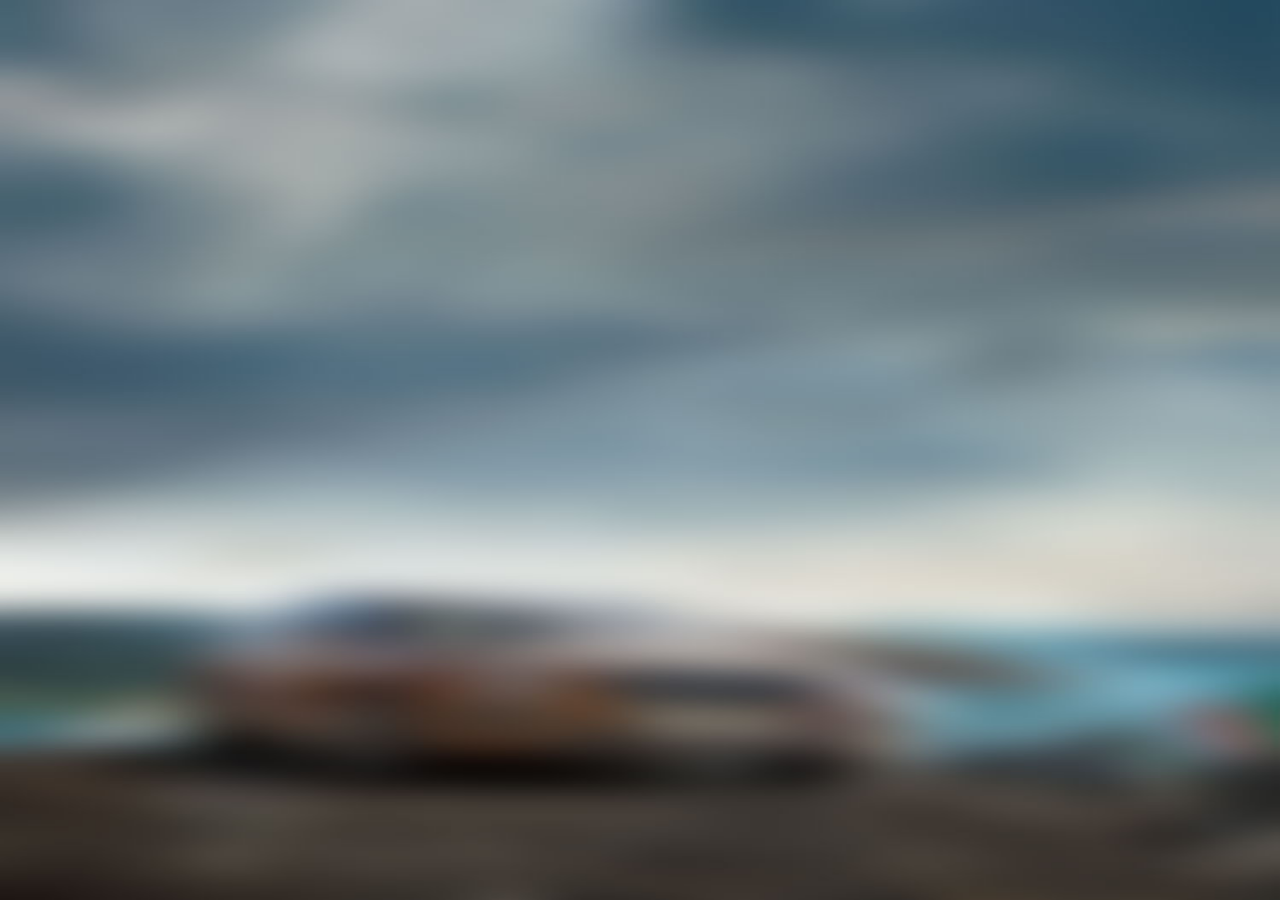
==== index.html @ 47f28d13 "bug fix" ====
<!doctype html>
<html lang="zh-CN">
<head>
    <meta charset="utf-8">
    <meta name="viewport" content="width=device-width, initial-scale=1.0, maximum-scale=1.0, minimum-scale=1.0, user-scalable=no, minimal-ui">
    <meta name="apple-mobile-web-app-capable" content="yes">
    <title>宾临世界</title>

    <meta name="description" content="">
    <meta name="keywords" content=""> 
    <link rel="stylesheet" href="./css/common.css" media="all">

</head>

<body class="load_body">
<!-- <div class="test">00000</div> -->
<div id="page_load" class="page">
	<!-- <div id="load_loading" class="loading show"></div> --><!-- /.loading -->
	<div id="load_scratch" class="scratch show">
		<canvas id="scratcher" class="canvasName"></canvas>
	</div><!-- /.scratch -->

	<div class="main">
		<section id="page_1" class="page1 show swipe page page_1">
			<img class="logo_img" src="./img/logo.png" alt="">
			<h1>宾临世界</h1>
			<h2>宾利添越SUV西藏之旅</h2>
			<img class="lotus_blossom" src="./img/lotus_blossom.png" alt="">
			<p>
				第一次，添越SUV在中国公开试驾<br />
				超豪华SUV的越野本性，盛邀体验<br />
				第一次，登临最接近太阳的城邦<br />
				用5天4晚超五星级的尊崇<br />
				以量身定制的互动项目诠释<br />
				一部“无所不及的宾利”
			</p>
			<a class="booking_link" target="_blank" href="tel:4008906668">预约试驾</a>

			<a class="down_tip">详情</a>
		</section><!-- /#page_1_1.page -->

		<section id="page_2" class="page2 swipe page">
			<a href="tel:4008906668" class="booking_top">立即预约</a>

			<img src="./img/page_2.jpg" alt="" class="page2_banner">
			<img src="./img/lotus_blossom_black.png" alt="" class="lotus_blossom_black">
			<h1>你可能去过西藏<br />但你一定没和添越一起去过西藏</h1>

			<ul>
				<li>地形钮一键切换，从容面对不同险峻地形</li>
				<li>新一代12缸发动机的澎湃动力，驰骋高原</li>
				<li>大容量油箱，探索美、征服险，历更多未历之景</li>
				<li>四座同样奢适，后排两座更高，最宜观景</li>
				<li>超大后备箱空间，容纳长途旅行一切所需</li>
			</ul>
		</section><!-- /#page2.page -->

		<section id="page_3" class="page3 swipe page">
			<div class="grey">
				<img class="guide_top" src="./img/guide_top.png" alt="">
				<img class="guide_right" src="./img/guide_right.png" alt="">
				<img class="guide_bottom" src="./img/guide_bottom.png" alt="">
				<img class="guide_left" src="./img/guide_left.png" alt="">
			</div><!-- /.grey -->

			<a href="tel:4008906668" class="booking_top">立即预约</a>

			<div class="tabs_wrap">
				<div class="tabs display-flexbox">
					<a class="tab_0 flexbox-children current"><span>行程<br />安排</span></a>
					<a class="tab_1 flexbox-children"><span>互动<br />谅解</span></a>
					<a class="tab_2 flexbox-children"><span>行程<br />新知</span></a>
					<a class="tab_3 flexbox-children"><span>视听<br />推荐</span></a>
				</div><!-- /.tabs -->

				<div class="swipe_hor_wrap">
					<div class="tabs_content show swipe_horizontal tabs_content_0 current">
						<img src="./img/tabs_0_map.jpg" alt="">

						<ul class="trip">
							<li>
								<strong>第1天<span>拉萨</span></strong>
								<span class="trip_0_0">抵达</span>
								<span class="trip_0_1"></span>
								<span class="trip_0_2">入住瑞吉酒店</span>
							</li>
							<li>
								<strong>第2天<span>吞巴</span></strong>
								<span class="trip_1_0">赏藏戏</span>
								<span class="trip_1_1">藏文字</span>
								<span class="trip_1_2">制作藏香</span>
								<span class="trip_1_3">大昭寺</span>
							</li>
							<li>
								<strong>第3天<span>羊卓雍错</span></strong>
								<span class="trip_2_0">羊湖午餐</span>
								<span class="trip_2_1">绘制唐卡</span>
								<span class="trip_2_2">百亿像素照片</span>
							</li>
							<li>
								<strong>第4天<span>拉萨</span></strong>
								<span class="trip_3_0">布达拉宫</span>
								<span class="trip_3_1">香格里拉酒店</span>
								<span class="trip_3_2">甘丹寺</span>
								<span class="trip_3_3">越野路段</span>
							</li>
							<li>
								<strong>第5天<span>拉萨</span></strong>
								<span class="trip_4_0">返程</span>
							</li>
						</ul><!-- /.trip -->
					</div><!-- /.tabs_content -->

					<div class="tabs_content swipe_horizontal tabs_content_1">
						<div class="tabs_content_core">
							<img src="./img/tab_1_0.jpg" alt="">
							<div class="info_item info_item_1_0">
								<h1>用黄金、珍珠、珊瑚、琉璃、青金石<br />绘制属于你的唐卡</h1>
								<p>唐卡的创作过程非常讲究。传统绘之前要向活佛问仆，沐浴净身，焚香祷告，一边诵经，一边备料，然后定位、起稿、着色、勾线、描金、开光加持，您不仅可以品鉴观赏它的创作过程，亦能亲手绘制自己的唐卡。</p>
							</div><!-- /.info_item -->

							<img src="./img/tab_1_1.jpg" alt="">
							<div class="info_item info_item_1_1">
								<h1>带走亲手制作的西藏味道</h1>
								<p>在藏区，不管是寺庙，还是普通人家，都会散发着一种神奇的味道，它夹杂着草原的草香和酥油香，混杂在空气中。如何带走西藏味道，不妨动手亲自制作秘宝古香。</p>
							</div><!-- /.info_item -->

							<img src="./img/tab_1_2.jpg" alt="">
							<div class="info_item info_item_1_2">
								<img src="./img/tab_1_2_cloud.png" alt="" class="cloud">
								<h1>学用藏文字写扎西德勒</h1>
								<p>作为海拔最高的文字，又有人称藏文是“写在世界屋脊上的文字”。<br />此行你不仅可以拜访藏文字创始人故居，还能学写藏<br />文名字、藏文祝福。</p>
							</div><!-- /.info_item -->

							<img src="./img/tab_1_3.jpg" alt="">
							<div class="info_item info_item_1_3">
								<img src="./img/tab_1_3_cloud.png" alt="" class="cloud">
								<h1>羊湖百亿像素大片拍摄</h1>
								<p><strong>“天上的繁星，人间的羊湖”。</strong><br /><br />不可能错过的羊湖之美，<br />用百亿像素的大片定格留念。</p>
							</div><!-- /.info_item -->
						</div><!-- /.tabs_content_core -->
					</div><!-- /.tabs_content_1 -->

					<div class="tabs_content swipe_horizontal tabs_content_2">
						<div class="tabs_content_core">
							<h1 class="top_h1">带你去<br />你不知道的西藏</h1>

							<img src="./img/tab_2_0.jpg" alt="">
							<div class="info_item info_item_2_0">
								<img src="./img/tab_2_0_cloud.png" alt="" class="cloud">
								<h1>“50元人民币背后的美景”<span>布达拉宫</span></h1>
								<p>布达拉宫始建于公元7世纪，<br />据说是藏王松赞干布为远嫁西藏的唐朝文成公主而建。</p>
							</div><!-- /.info_item -->

							<img src="./img/tab_2_1.jpg" alt="">
							<div class="info_item info_item_2_1">
								<img src="./img/tab_2_1_cloud.png" alt="" class="cloud">
								<h1>没去过大昭寺，<br />就等于没去过拉萨。<span>大昭寺</span></h1>
								<p>民间亦有“先有大昭寺，后有拉萨城”的说法，<br />距今已有一千多年的历史，那些从四面八方而来，<br />一路磕长头的朝拜者，最后的目的地就是大昭寺。</p>
							</div><!-- /.info_item -->

							<img src="./img/tab_2_2.jpg" alt="">
							<div class="info_item info_item_2_2">
								<img src="./img/tab_2_2_cloud.png" alt="" class="cloud">
								<h1>你见，或不见我，<br />我就在那里，不悲不喜。<span>玛吉阿米</span></h1>
								<p>仓央嘉措（西藏六世达赖活佛，西藏最浪漫的诗人）据说他和玛吉阿米在这里一见钟情。</p>
							</div><!-- /.info_item -->

							<img src="./img/tab_2_3.jpg" alt="">
							<div class="info_item info_item_2_3">
								<h1>戴着面具、没有舞台，<br />被誉为藏文化的活化石。<span>藏戏</span></h1>
								<p>作为第一批国家非物质文化遗产，<br />藏戏演出的盛会，是每年藏历六七月的雪顿节。</p>
							</div><!-- /.info_item -->

							<img src="./img/tab_2_4.jpg" alt="">
							<div class="info_item info_item_2_4">
								<img src="./img/tab_2_4_cloud.png" alt="" class="cloud">
								<img src="./img/tab_2_4_cloud_1.png" alt="" class="cloud">
								<h1>风景美如画，<br />画皮2曾在这里取景。<span>洋湖</span></h1>
								<p>与纳木错、玛旁雍错并称西藏三大圣湖，<br />途经海拔5190米的那根拉山口，<br /><strong>是此行的最高海拔。</strong></p>
							</div><!-- /.info_item -->
						</div><!-- /.tabs_content_core -->
					</div><!-- /.tabs_content_2 -->

					<div class="tabs_content swipe_horizontal tabs_content_3">
						<div class="tabs_content_core">
							<img src="./img/tab_3_0.jpg" alt="">
							<div class="info_item info_item_3_0">
								<h1>第三极<br /><span>纪录片  导演/曾海若</span></h1>
								<p>感受藏族情怀，倾听历史之歌。<br />首部全面反映青藏高原人与自然和谐相处的纪录片。</p>
							</div><!-- /.info_item -->

							<img src="./img/tab_3_1.jpg" alt="">
							<div class="info_item info_item_3_1">
								<h1>可可西里<br /><span>电影  导演/陆川</span></h1>
								<p>在可可西里你留下的每个脚印，<br />都有可能是人类留下的第一个脚印。</p>
							</div><!-- /.info_item -->

							<img src="./img/tab_3_2.jpg" alt="">
							<div class="info_item info_item_3_2">
								<h1>尘埃落定<br /><span>小说  作者/阿来</span></h1>
								<p>从康巴土司家族的兴衰，<br />感受沉寂几千年的土地上文明的更替。</p>
							</div><!-- /.info_item -->

							<img src="./img/tab_3_3.jpg" alt="">
							<div class="info_item info_item_3_3">
								<h1>藏地密码<br /><span>长篇小说  作者/何马</span></h1>
								<p>“在我眼里，《藏地密码》是一部奇书，<br />一部以探险的视角追寻西藏千年隐秘历史的长篇著作。”<br />西藏自治区旅游局局长巴珠</p>
							</div><!-- /.info_item -->

							<img src="./img/tab_3_4.jpg" alt="">
							<div class="info_item info_item_3_4">
								<h1>TIBET<br /><span>专辑  歌手/Waterbone</span></h1>
								<p>想象把高原、雪山、净土化成音符。</p>
							</div><!-- /.info_item -->
						</div><!-- /.tabs_content_core -->
					</div><!-- /.tabs_content_3 -->
				</div><!-- /.swipe_hor -->
			</div><!-- /.tabs_wrap -->
		</section><!-- /#page3.page -->

		<section id="page_4" class="page4 swipe page">
			<a href="tel:4008906668" class="booking_top">立即预约</a>

			<h1 class="top_title">入藏前准备</h1>

			<div class="grey_wrap">
				<h2 class="green_h2"><span>高反注意事项</span></h2>
				<ul class="ready_ul display-flexbox">
					<li class="ready_li_0 flexbox-children">对自已的<strong>身体有一个大概的检查</strong>，保持良好的心态</li>
					<li class="ready_li_1 flexbox-children">入高原前一周开始<strong>服用红景天</strong>胶囊以缓解高原反应</li>
					<li class="ready_li_2 flexbox-children">若有长期运动习惯，建议在进入高原两周前<strong>暂停剧烈的身体锻炼</strong>。</li>
					<li class="ready_li_3 flexbox-children">需要<strong>感冒、头痛、晕车药品</strong>等，可以嘱托我们为您提前准备好。</li>
				</ul><!-- /.ready_ul -->

				<h2 class="green_h2"><span>不建议来到高原活动</span></h2>
				<h3 class="subtitle">具有长期慢性疾病的人群</h3>
				<ul class="not_suitable display-flexbox">
					<li class="not_suitable_0 flexbox-children">心脑血<br />管疾病</li>
					<li class="not_suitable_1 flexbox-children">呼吸道<br />疾病</li>
					<li class="not_suitable_2 flexbox-children">心脏病</li>
					<li class="not_suitable_3 flexbox-children">高血压</li>
				</ul><!-- /.not_suitable -->
			</div><!-- /.grey_wrap -->

			<h2 class="green_h2"><span>穿衣攻略</span></h2>
			<ul class="ready_ul ready_ul_bottom display-flexbox">
				<li class="ready_li_0 flexbox-children"><strong>洋葱式穿着</strong>冲锋衣<br />抓绒衣</li>
				<li class="ready_li_1 flexbox-children"><strong>防晒</strong>墨镜 遮阳伞<br />帽子 防晒霜</li>
				<li class="ready_li_2 flexbox-children"><strong>鞋子</strong>行程无长途跋<br />涉，舒适即可</li>
			</ul><!-- /.ready_ul -->

			<a class="down_tip down_tip_black">详情</a>
		</section><!-- /#page4.page -->

		<section id="page_5" class="page5 swipe page">
			<div class="grey">
				<img class="grey_arrow" src="./img/grey_arrow.png" alt="">
				<span>点击右上角<br />选择“发送给朋友”<br />与好友同行</span>
			</div><!-- /.grey -->

			<div class="page5_top">
				<img class="page5_logo" src="./img/logo_with_line.png" alt="">
				<h1 class="page_5_h1">世界最圣秘的净土<br />正在等待它最尊贵的客人</h1>
				<img class="lotus_blossom_black" src="./img/lotus_blossom_black.png" alt="">
			</div><!-- /.page5_top -->

			<div class="also_can">
				<h3 class="also_h3">您还可以</h3>

				<a target="_blank" href="tel:4008906668"><span>致电行程客服</span></a><br />
				<a target="_blank" href="#">与好友同行</a><br />
				<a target="_blank" href="#">了解活动详情</a><br />
				<a target="_blank" href="#">了解添越</a>
			</div><!-- ./also_can -->
		</section><!-- /#page5.page -->
	</div><!-- /.main -->
</div><!-- /#page_load.page -->


<script type="application/javascript" src="./js/zepto.js"></script>
<script type="application/javascript" src="./js/swipe.js"></script>
<script type="application/javascript" src="./js/fastclick.js"></script>
<script type="application/javascript" src="./js/scratcher.js"></script>
<script type="application/javascript" src="./js/main.js"></script>

</body>
</html>
---- css/common.css ----
html,body, div, span, form,iframe,
h1, h2, h3, h4, h5, p, em, img, ol, ul, li {
    margin: 0;
    padding: 0;
    border: 0;
    font: inherit;
    vertical-align: baseline;
    -webkit-tap-highlight-color: rgba(0,0,0,0);
}
html{font-size: 62.5%;}
body {
  font-family: Helvetica, 'STXihei', 'STHeiti Light', 'Microsoft yahei', sans-serif;
  line-height: 1;
  background-color: #fff;
  /*overflow: hidden;*/
}


input {
  margin: 0;
  padding: 0;
  /*-webkit-appearance: none;*/
  border-style: none;
}

input {
  outline-style: none;
}

input[type="text"] {
  -moz-box-sizing: border-box;
  -webkit-box-sizing: border-box;
  box-sizing: border-box;
}
ol,
ul,
li {
  list-style: none;
}

table {
  border-collapse: collapse;
  border-spacing: 0;
}

input::-webkit-input-placeholder {
color: #D6D0CA !important; 
}
input:-moz-placeholder {
color: #D6D0CA !important; 
}
input::-moz-placeholder {
color: #D6D0CA !important; 
}
input:-ms-input-placeholder {
color: #D6D0CA !important; 
}
textarea::-webkit-input-placeholder {
color: #000 !important; 
}
textarea:-moz-placeholder {
color: #000 !important; 
}
textarea::-moz-placeholder {
color: #000 !important; 
}
textarea:-ms-input-placeholder {
color: #000 !important; 
}
/*
a:link,
a:visited {
  text-decoration: none;
  color: #555555;
}*/
a {
  display: block;
  text-decoration: none;
}
.clear {
  clear: both;
}
.clearfix:after {
  content: "\0020";
  height: 0;
  display: block;
  clear: both;
  visibility: hidden;
}
.clearfix {
  *zoom: 1;
}

.floatl {
  float: left;
}

.floatr {
  float: right;
}

.shadow {
  -webkit-box-shadow: 1px 0px 3px #d9dbdd;
     -moz-box-shadow: 0px 1px 3px #d9dbdd;
          box-shadow: 0px 1px 3px #d9dbdd;
}

.hidden {
  display: none;
}

.show {
  display: block;
}
.display-flexbox {
    display: -webkit-box;
    display: -webkit-flex;
    display: flex;  
}
.flexbox-children {
    -webkit-box-flex: 1;
    -webkit-flex: 1;
    flex: 1;
}

.scratcher_wrap{
  width: 100%;
  height: 100%;
}

html,body{height: 100%;}
.page{position: relative;display: none;width: 100%;height: 100%;}
.page.show{display: block;}

#page_load{height: 100%;display: block;z-index: 2;}
#page_load > *{display: none;}
#page_load > *.show{display: block;}
.loading{height: 100%;background: #cccccc url(../img/loading.gif) no-repeat center center;}
.scratch{height: 100%;}
/*#page_4_1{display: block;}*/
.need_load{
  position: absolute;
  left: -99999px;
}

.scratcher{
  position: absolute;
  top:0;
  left: 0;
  z-index: 1000;
}
.core .favor_btn{
  position: absolute;
  top: 70px;
  right: 0;
  padding: 2px 8px 2px 36px;
  font-size: 1.4rem;
  line-height: 1.4rem;
  height: 33px;
  color: #fff;
  background:#231f20 url(../img/faw_youhui.png) no-repeat 0 0;
  background-size: 25px 37px;
}

/**
 * Swiper 3.2.0
 * Most modern mobile touch slider and framework with hardware accelerated transitions
 * 
 * http://www.idangero.us/swiper/
 * 
 * Copyright 2015, Vladimir Kharlampidi
 * The iDangero.us
 * http://www.idangero.us/
 * 
 * Licensed under MIT
 * 
 * Released on: November 7, 2015
 */
.swiper-container {
  margin: 0 auto;
  position: relative;
  overflow: hidden;
  /* Fix of Webkit flickering */
  z-index: 1;
}
.swiper-container-no-flexbox .swiper-slide {
  float: left;
}
.swiper-container-vertical > .swiper-wrapper {
  -webkit-box-orient: vertical;
  -moz-box-orient: vertical;
  -ms-flex-direction: column;
  -webkit-flex-direction: column;
  flex-direction: column;
}
.swiper-wrapper {
  position: relative;
  width: 100%;
  height: 100%;
  z-index: 1;
  display: -webkit-box;
  display: -moz-box;
  display: -ms-flexbox;
  display: -webkit-flex;
  display: flex;
  -webkit-transition-property: -webkit-transform;
  -moz-transition-property: -moz-transform;
  -o-transition-property: -o-transform;
  -ms-transition-property: -ms-transform;
  transition-property: transform;
  -webkit-box-sizing: content-box;
  -moz-box-sizing: content-box;
  box-sizing: content-box;
}
.swiper-container-android .swiper-slide,
.swiper-wrapper {
  -webkit-transform: translate3d(0px, 0, 0);
  -moz-transform: translate3d(0px, 0, 0);
  -o-transform: translate(0px, 0px);
  -ms-transform: translate3d(0px, 0, 0);
  transform: translate3d(0px, 0, 0);
}
.swiper-container-multirow > .swiper-wrapper {
  -webkit-box-lines: multiple;
  -moz-box-lines: multiple;
  -ms-flex-wrap: wrap;
  -webkit-flex-wrap: wrap;
  flex-wrap: wrap;
}
.swiper-container-free-mode > .swiper-wrapper {
  -webkit-transition-timing-function: ease-out;
  -moz-transition-timing-function: ease-out;
  -ms-transition-timing-function: ease-out;
  -o-transition-timing-function: ease-out;
  transition-timing-function: ease-out;
  margin: 0 auto;
}
.swiper-slide {
  -webkit-flex-shrink: 0;
  -ms-flex: 0 0 auto;
  flex-shrink: 0;
  width: 100%;
  height: 100%;
  position: relative;
}
/* a11y */
.swiper-container .swiper-notification {
  position: absolute;
  left: 0;
  top: 0;
  pointer-events: none;
  opacity: 0;
  z-index: -1000;
}
/* IE10 Windows Phone 8 Fixes */
.swiper-wp8-horizontal {
  -ms-touch-action: pan-y;
  touch-action: pan-y;
}
.swiper-wp8-vertical {
  -ms-touch-action: pan-x;
  touch-action: pan-x;
}

/* Pagination Styles */
.swiper-pagination {
  position: absolute;
  text-align: center;
  -webkit-transition: 300ms;
  -moz-transition: 300ms;
  -o-transition: 300ms;
  transition: 300ms;
  -webkit-transform: translate3d(0, 0, 0);
  -ms-transform: translate3d(0, 0, 0);
  -o-transform: translate3d(0, 0, 0);
  transform: translate3d(0, 0, 0);
  z-index: 10;
}
.swiper-pagination.swiper-pagination-hidden {
  opacity: 0;
}
.swiper-pagination-bullet {
  width: 8px;
  height: 8px;
  display: inline-block;
  border-radius: 100%;
  background: #000;
  opacity: 0.2;
}
button.swiper-pagination-bullet {
  border: none;
  margin: 0;
  padding: 0;
  box-shadow: none;
  -moz-appearance: none;
  -ms-appearance: none;
  -webkit-appearance: none;
  appearance: none;
}
.swiper-pagination-clickable .swiper-pagination-bullet {
  cursor: pointer;
}
.swiper-pagination-white .swiper-pagination-bullet {
  background: #fff;
}
.swiper-pagination-bullet-active {
  opacity: 1;
  background: #007aff;
}
.swiper-pagination-white .swiper-pagination-bullet-active {
  background: #fff;
}
.swiper-pagination-black .swiper-pagination-bullet-active {
  background: #000;
}
.swiper-container-vertical > .swiper-pagination {
  right: 10px;
  top: 50%;
  -webkit-transform: translate3d(0px, -50%, 0);
  -moz-transform: translate3d(0px, -50%, 0);
  -o-transform: translate(0px, -50%);
  -ms-transform: translate3d(0px, -50%, 0);
  transform: translate3d(0px, -50%, 0);
}
.swiper-container-vertical > .swiper-pagination .swiper-pagination-bullet {
  margin: 5px 0;
  display: block;
}
.swiper-container-horizontal > .swiper-pagination {
  bottom: 10px;
  left: 0;
  width: 100%;
}
.swiper-container-horizontal > .swiper-pagination .swiper-pagination-bullet {
  margin: 0 5px;
}
/* 3D Container */
.swiper-container-3d {
  -webkit-perspective: 1200px;
  -moz-perspective: 1200px;
  -o-perspective: 1200px;
  perspective: 1200px;
}
.swiper-container-3d .swiper-wrapper,
.swiper-container-3d .swiper-slide,
.swiper-container-3d .swiper-slide-shadow-left,
.swiper-container-3d .swiper-slide-shadow-right,
.swiper-container-3d .swiper-slide-shadow-top,
.swiper-container-3d .swiper-slide-shadow-bottom,
.swiper-container-3d .swiper-cube-shadow {
  -webkit-transform-style: preserve-3d;
  -moz-transform-style: preserve-3d;
  -ms-transform-style: preserve-3d;
  transform-style: preserve-3d;
}
.swiper-container-3d .swiper-slide-shadow-left,
.swiper-container-3d .swiper-slide-shadow-right,
.swiper-container-3d .swiper-slide-shadow-top,
.swiper-container-3d .swiper-slide-shadow-bottom {
  position: absolute;
  left: 0;
  top: 0;
  width: 100%;
  height: 100%;
  pointer-events: none;
  z-index: 10;
}
.swiper-container-3d .swiper-slide-shadow-left {
  background-image: -webkit-gradient(linear, left top, right top, from(rgba(0, 0, 0, 0.5)), to(rgba(0, 0, 0, 0)));
  /* Safari 4+, Chrome */
  background-image: -webkit-linear-gradient(right, rgba(0, 0, 0, 0.5), rgba(0, 0, 0, 0));
  /* Chrome 10+, Safari 5.1+, iOS 5+ */
  background-image: -moz-linear-gradient(right, rgba(0, 0, 0, 0.5), rgba(0, 0, 0, 0));
  /* Firefox 3.6-15 */
  background-image: -o-linear-gradient(right, rgba(0, 0, 0, 0.5), rgba(0, 0, 0, 0));
  /* Opera 11.10-12.00 */
  background-image: linear-gradient(to left, rgba(0, 0, 0, 0.5), rgba(0, 0, 0, 0));
  /* Firefox 16+, IE10, Opera 12.50+ */
}
.swiper-container-3d .swiper-slide-shadow-right {
  background-image: -webkit-gradient(linear, right top, left top, from(rgba(0, 0, 0, 0.5)), to(rgba(0, 0, 0, 0)));
  /* Safari 4+, Chrome */
  background-image: -webkit-linear-gradient(left, rgba(0, 0, 0, 0.5), rgba(0, 0, 0, 0));
  /* Chrome 10+, Safari 5.1+, iOS 5+ */
  background-image: -moz-linear-gradient(left, rgba(0, 0, 0, 0.5), rgba(0, 0, 0, 0));
  /* Firefox 3.6-15 */
  background-image: -o-linear-gradient(left, rgba(0, 0, 0, 0.5), rgba(0, 0, 0, 0));
  /* Opera 11.10-12.00 */
  background-image: linear-gradient(to right, rgba(0, 0, 0, 0.5), rgba(0, 0, 0, 0));
  /* Firefox 16+, IE10, Opera 12.50+ */
}
.swiper-container-3d .swiper-slide-shadow-top {
  background-image: -webkit-gradient(linear, left top, left bottom, from(rgba(0, 0, 0, 0.5)), to(rgba(0, 0, 0, 0)));
  /* Safari 4+, Chrome */
  background-image: -webkit-linear-gradient(bottom, rgba(0, 0, 0, 0.5), rgba(0, 0, 0, 0));
  /* Chrome 10+, Safari 5.1+, iOS 5+ */
  background-image: -moz-linear-gradient(bottom, rgba(0, 0, 0, 0.5), rgba(0, 0, 0, 0));
  /* Firefox 3.6-15 */
  background-image: -o-linear-gradient(bottom, rgba(0, 0, 0, 0.5), rgba(0, 0, 0, 0));
  /* Opera 11.10-12.00 */
  background-image: linear-gradient(to top, rgba(0, 0, 0, 0.5), rgba(0, 0, 0, 0));
  /* Firefox 16+, IE10, Opera 12.50+ */
}
.swiper-container-3d .swiper-slide-shadow-bottom {
  background-image: -webkit-gradient(linear, left bottom, left top, from(rgba(0, 0, 0, 0.5)), to(rgba(0, 0, 0, 0)));
  /* Safari 4+, Chrome */
  background-image: -webkit-linear-gradient(top, rgba(0, 0, 0, 0.5), rgba(0, 0, 0, 0));
  /* Chrome 10+, Safari 5.1+, iOS 5+ */
  background-image: -moz-linear-gradient(top, rgba(0, 0, 0, 0.5), rgba(0, 0, 0, 0));
  /* Firefox 3.6-15 */
  background-image: -o-linear-gradient(top, rgba(0, 0, 0, 0.5), rgba(0, 0, 0, 0));
  /* Opera 11.10-12.00 */
  background-image: linear-gradient(to bottom, rgba(0, 0, 0, 0.5), rgba(0, 0, 0, 0));
  /* Firefox 16+, IE10, Opera 12.50+ */
}
/* Coverflow */
.swiper-container-coverflow .swiper-wrapper {
  /* Windows 8 IE 10 fix */
  -ms-perspective: 1200px;
}
/* Fade */
.swiper-container-fade.swiper-container-free-mode .swiper-slide {
  -webkit-transition-timing-function: ease-out;
  -moz-transition-timing-function: ease-out;
  -ms-transition-timing-function: ease-out;
  -o-transition-timing-function: ease-out;
  transition-timing-function: ease-out;
}
.swiper-container-fade .swiper-slide {
  pointer-events: none;
}
.swiper-container-fade .swiper-slide .swiper-slide {
  pointer-events: none;
}
.swiper-container-fade .swiper-slide-active,
.swiper-container-fade .swiper-slide-active .swiper-slide-active {
  pointer-events: auto;
}
/* Cube */
.swiper-container-cube {
  overflow: visible;
}
.swiper-container-cube .swiper-slide {
  pointer-events: none;
  visibility: hidden;
  -webkit-transform-origin: 0 0;
  -moz-transform-origin: 0 0;
  -ms-transform-origin: 0 0;
  transform-origin: 0 0;
  -webkit-backface-visibility: hidden;
  -moz-backface-visibility: hidden;
  -ms-backface-visibility: hidden;
  backface-visibility: hidden;
  width: 100%;
  height: 100%;
  z-index: 1;
}
.swiper-container-cube.swiper-container-rtl .swiper-slide {
  -webkit-transform-origin: 100% 0;
  -moz-transform-origin: 100% 0;
  -ms-transform-origin: 100% 0;
  transform-origin: 100% 0;
}
.swiper-container-cube .swiper-slide-active,
.swiper-container-cube .swiper-slide-next,
.swiper-container-cube .swiper-slide-prev,
.swiper-container-cube .swiper-slide-next + .swiper-slide {
  pointer-events: auto;
  visibility: visible;
}
.swiper-container-cube .swiper-slide-shadow-top,
.swiper-container-cube .swiper-slide-shadow-bottom,
.swiper-container-cube .swiper-slide-shadow-left,
.swiper-container-cube .swiper-slide-shadow-right {
  z-index: 0;
  -webkit-backface-visibility: hidden;
  -moz-backface-visibility: hidden;
  -ms-backface-visibility: hidden;
  backface-visibility: hidden;
}
.swiper-container-cube .swiper-cube-shadow {
  position: absolute;
  left: 0;
  bottom: 0px;
  width: 100%;
  height: 100%;
  background: #000;
  opacity: 0.6;
  -webkit-filter: blur(50px);
  filter: blur(50px);
  z-index: 0;
}
/* Scrollbar */
.swiper-scrollbar {
  border-radius: 10px;
  position: relative;
  -ms-touch-action: none;
  background: rgba(0, 0, 0, 0.1);
}
.swiper-container-horizontal > .swiper-scrollbar {
  position: absolute;
  left: 1%;
  bottom: 3px;
  z-index: 50;
  height: 5px;
  width: 98%;
}
.swiper-container-vertical > .swiper-scrollbar {
  position: absolute;
  right: 3px;
  top: 1%;
  z-index: 50;
  width: 5px;
  height: 98%;
}
.swiper-scrollbar-drag {
  height: 100%;
  width: 100%;
  position: relative;
  background: rgba(0, 0, 0, 0.5);
  border-radius: 10px;
  left: 0;
  top: 0;
}
.swiper-scrollbar-cursor-drag {
  cursor: move;
}
/* Preloader */
.swiper-lazy-preloader {
  width: 42px;
  height: 42px;
  position: absolute;
  left: 50%;
  top: 50%;
  margin-left: -21px;
  margin-top: -21px;
  z-index: 10;
  -webkit-transform-origin: 50%;
  -moz-transform-origin: 50%;
  transform-origin: 50%;
  -webkit-animation: swiper-preloader-spin 1s steps(12, end) infinite;
  -moz-animation: swiper-preloader-spin 1s steps(12, end) infinite;
  animation: swiper-preloader-spin 1s steps(12, end) infinite;
}
.swiper-lazy-preloader:after {
  display: block;
  content: "";
  width: 100%;
  height: 100%;
  background-image: url("data:image/svg+xml;charset=utf-8,%3Csvg%20viewBox%3D'0%200%20120%20120'%20xmlns%3D'http%3A%2F%2Fwww.w3.org%2F2000%2Fsvg'%20xmlns%3Axlink%3D'http%3A%2F%2Fwww.w3.org%2F1999%2Fxlink'%3E%3Cdefs%3E%3Cline%20id%3D'l'%20x1%3D'60'%20x2%3D'60'%20y1%3D'7'%20y2%3D'27'%20stroke%3D'%236c6c6c'%20stroke-width%3D'11'%20stroke-linecap%3D'round'%2F%3E%3C%2Fdefs%3E%3Cg%3E%3Cuse%20xlink%3Ahref%3D'%23l'%20opacity%3D'.27'%2F%3E%3Cuse%20xlink%3Ahref%3D'%23l'%20opacity%3D'.27'%20transform%3D'rotate(30%2060%2C60)'%2F%3E%3Cuse%20xlink%3Ahref%3D'%23l'%20opacity%3D'.27'%20transform%3D'rotate(60%2060%2C60)'%2F%3E%3Cuse%20xlink%3Ahref%3D'%23l'%20opacity%3D'.27'%20transform%3D'rotate(90%2060%2C60)'%2F%3E%3Cuse%20xlink%3Ahref%3D'%23l'%20opacity%3D'.27'%20transform%3D'rotate(120%2060%2C60)'%2F%3E%3Cuse%20xlink%3Ahref%3D'%23l'%20opacity%3D'.27'%20transform%3D'rotate(150%2060%2C60)'%2F%3E%3Cuse%20xlink%3Ahref%3D'%23l'%20opacity%3D'.37'%20transform%3D'rotate(180%2060%2C60)'%2F%3E%3Cuse%20xlink%3Ahref%3D'%23l'%20opacity%3D'.46'%20transform%3D'rotate(210%2060%2C60)'%2F%3E%3Cuse%20xlink%3Ahref%3D'%23l'%20opacity%3D'.56'%20transform%3D'rotate(240%2060%2C60)'%2F%3E%3Cuse%20xlink%3Ahref%3D'%23l'%20opacity%3D'.66'%20transform%3D'rotate(270%2060%2C60)'%2F%3E%3Cuse%20xlink%3Ahref%3D'%23l'%20opacity%3D'.75'%20transform%3D'rotate(300%2060%2C60)'%2F%3E%3Cuse%20xlink%3Ahref%3D'%23l'%20opacity%3D'.85'%20transform%3D'rotate(330%2060%2C60)'%2F%3E%3C%2Fg%3E%3C%2Fsvg%3E");
  background-position: 50%;
  -webkit-background-size: 100%;
  background-size: 100%;
  background-repeat: no-repeat;
}
.swiper-lazy-preloader-white:after {
  background-image: url("data:image/svg+xml;charset=utf-8,%3Csvg%20viewBox%3D'0%200%20120%20120'%20xmlns%3D'http%3A%2F%2Fwww.w3.org%2F2000%2Fsvg'%20xmlns%3Axlink%3D'http%3A%2F%2Fwww.w3.org%2F1999%2Fxlink'%3E%3Cdefs%3E%3Cline%20id%3D'l'%20x1%3D'60'%20x2%3D'60'%20y1%3D'7'%20y2%3D'27'%20stroke%3D'%23fff'%20stroke-width%3D'11'%20stroke-linecap%3D'round'%2F%3E%3C%2Fdefs%3E%3Cg%3E%3Cuse%20xlink%3Ahref%3D'%23l'%20opacity%3D'.27'%2F%3E%3Cuse%20xlink%3Ahref%3D'%23l'%20opacity%3D'.27'%20transform%3D'rotate(30%2060%2C60)'%2F%3E%3Cuse%20xlink%3Ahref%3D'%23l'%20opacity%3D'.27'%20transform%3D'rotate(60%2060%2C60)'%2F%3E%3Cuse%20xlink%3Ahref%3D'%23l'%20opacity%3D'.27'%20transform%3D'rotate(90%2060%2C60)'%2F%3E%3Cuse%20xlink%3Ahref%3D'%23l'%20opacity%3D'.27'%20transform%3D'rotate(120%2060%2C60)'%2F%3E%3Cuse%20xlink%3Ahref%3D'%23l'%20opacity%3D'.27'%20transform%3D'rotate(150%2060%2C60)'%2F%3E%3Cuse%20xlink%3Ahref%3D'%23l'%20opacity%3D'.37'%20transform%3D'rotate(180%2060%2C60)'%2F%3E%3Cuse%20xlink%3Ahref%3D'%23l'%20opacity%3D'.46'%20transform%3D'rotate(210%2060%2C60)'%2F%3E%3Cuse%20xlink%3Ahref%3D'%23l'%20opacity%3D'.56'%20transform%3D'rotate(240%2060%2C60)'%2F%3E%3Cuse%20xlink%3Ahref%3D'%23l'%20opacity%3D'.66'%20transform%3D'rotate(270%2060%2C60)'%2F%3E%3Cuse%20xlink%3Ahref%3D'%23l'%20opacity%3D'.75'%20transform%3D'rotate(300%2060%2C60)'%2F%3E%3Cuse%20xlink%3Ahref%3D'%23l'%20opacity%3D'.85'%20transform%3D'rotate(330%2060%2C60)'%2F%3E%3C%2Fg%3E%3C%2Fsvg%3E");
}
@-webkit-keyframes swiper-preloader-spin {
  100% {
    -webkit-transform: rotate(360deg);
  }
}
@keyframes swiper-preloader-spin {
  100% {
    transform: rotate(360deg);
  }
}
@-webkit-keyframes audio_anim {
    0% {
        -webkit-transform: translate(0, 0);
        opacity: 0
    }
    30% {
        -webkit-transform: translate(-20px, -20px);
        opacity: 1
    }
    100% {
        -webkit-transform: translate(-30px, -30px);
        opacity: 0
    }
}

.load_scratch{
  overflow: hidden;
}

.main{
  width: 100%;
  height: 100%;
  position: absolute;
  top: 0;
  display: none;
}

.page1{
  background: url(../img/page_1.jpg) no-repeat center 0;
  background-size: cover;}

.page_1{
  color: #fff;
  font-size: 1.0rem;
  text-align: center;}
  .page_1 img.logo_img{
    width: 52px;
    margin: 15px 0;}
  .page_1 h1{
    font-size: 3.0rem}
  .page_1 h2{
    font-size: 1.6rem;
    margin-top: 5px;}
  .page_1 img.lotus_blossom{
    width: 22px;
    margin: 10px auto;}
  .page_1 p{
    line-height: 18px;}
  .page_1 a.booking_link{
    height: 26px;
    line-height: 26px;
    font-size: 1.0rem;
    color: #12612f;
    border-radius: 30px;
    padding: 0 20px;
    margin: 20px auto 0;
    display: inline-block;
    border: 1px solid #00561f;}
  .down_tip{
    width: 35px;
    height: 15px;
    color: #fff;
    font-size: 1.0rem;
    text-align: center;  
    position: absolute;
    bottom: 0;
    left: 50%;
    z-index: 100;
    opacity: 0;
    padding: 0 0 11px;
    margin: 0 0 15px -17px;
    background: url(../img/swipe_arrow.png) no-repeat center bottom;
    background-size: 35px 11px;
    -webkit-animation: ToptoA 1.6s ease-out infinite;
    -moz-animation: ToptoA 1.6s ease-out infinite;
    -o-animation: ToptoA 1.6s ease-out infinite;}
@-webkit-keyframes ToptoA {
    0% {
        -webkit-transform: translate(0, -20px);
        opacity: 0
    }
    20% {
        -webkit-transform: translate(0, -10px);
        opacity: 1
    }
    100% {
        -webkit-transform: translate(0, 0);
        opacity: 0
    }
}

@-moz-keyframes ToptoA {
    0% {
        -moz-transform: translate(0, -20px);
        opacity: 0
    }
    20% {
        -moz-transform: translate(0, -10px);
        opacity: 1
    }
    100% {
        -moz-transform: translate(0, 0);
        opacity: 0
    }
}

@-o-keyframes ToptoA {
    0% {
        -o-transform: translate(0, -20px);
        opacity: 0
    }
    20% {
        -o-transform: translate(0, -10px);
        opacity: 1
    }
    100% {
        -o-transform: translate(0, 0);
        opacity: 0
    }
}

.page2{
  background: #f3f3f3;
  text-align: center;}
  .booking_top{
    width: 48px;
    height: 14px;
    color: #fff;
    font-size: 1.0rem;
    text-align: center;
    padding: 39px 0 0 0;
    box-shadow: -2px 2px 3px #858585;
    position: absolute;
    top: 0;
    right: 0;
    z-index: 3;
    margin: 26px 0 0;
    background: #67bb51 url(../img/phone.png) no-repeat center 7px;
    background-size: 26px 25px;}
  .page2_banner{
    width: 100%;}
  .lotus_blossom_black{
    width: 32px;
    margin: 10px 0 15px;}
  .page2 h1{
    line-height: 22px;
    font-size: 1.8rem;
    color: #535353;
    font-weight: normal;
    padding: 0 0 23px;
    background: url(../img/page_2_line.png) no-repeat center bottom;
    background-size: 257px 13px;}
  .page2 ul{
    width: 265px;
    margin: 3% auto 0;
    text-align: left;}
    .page2 ul li{
      height: 21px;
      font-size: 1.2rem;
      line-height: 21px;
      padding: 0 0 0 10px;
      background: url(../img/dot.png) no-repeat 0 center;
      background-size: 4px 11px;}
  .page3{}
    .grey{
      width: 100%;
      height: 100%;
      line-height: 25px;
      text-align: center;
      color: #fff;
      font-size: 1.4rem;
      top: 0;
      bottom: 0;
      z-index: 999;
      position: absolute;
      background: url(../img/grey.png) repeat 0 0;}
      .grey span{
        display: inline-block;
        padding-top: 100px;}
      .grey img{
        position: absolute;}
        .grey img.guide_top{
          width: 90px;
          height: 119px;
          top: 0;
          left: 50%;
          margin: 30px 0 0 -45px;}
        .grey img.guide_right{
          width: 95px;
          height: 135px;
          top: 50%;
          right: 0;
          margin: -67px 30px 0 0;}
        .grey img.guide_bottom{
          width: 90px;
          height: 119px;
          bottom: 0;
          left: 50%;
          margin: 0 0 30px -45px;}
        .grey img.guide_left{
          width: 95px;
          height: 135px;
          top: 50%;
          left: 0;
          margin: -67px 0 0 30px;}
        .grey img.grey_arrow{
          width: 81px;
          right: 0;
          margin: 30px 15px 0 0;}
.page3{}
  .page3 .booking_top{margin-top: 135px;}
  .tabs_wrapper{
    height: 100%;
    position: relative;}
    .tabs{
      z-index: 3;
      position: relative;
      box-shadow: 0 1px 3px #858585;}
      .tabs a{
        line-height: 14px;
        color: #fff;
        font-size: 1.2rem;
        background: #00321e;
        position: relative;
        text-align: center;}
        .tabs a.current{background: #67bb51;}
        .tabs a::before{
          content: '';
          width: 1px;
          height: 30px;
          background: #fff;
          position: absolute;
          left: 0;
          top: 7px;}
        .tabs a.current::before,
        .tabs a.current + a::before,
        .tabs a:first-child::before{display: none;}
        .tabs a.current::after{
          content: '';
          width: 0;
          height: 0;
          top: 0;
          left: 50%;
          z-index: 3;
          margin: 44px 0 0 -6px;
          position: absolute;
          border-width: 8px;
          border-style: solid;
          border-color: #67bb51 transparent transparent transparent;}
        .tabs a span{
          padding: 8px 0 8px 32px;
          display: inline-block;
          background: url(../img/tab_icons.png) no-repeat 0 center;
          background-size: 305px 24px;}
        .tabs a.tab_1 span{background-position: -93px center;}
        .tabs a.tab_2 span{background-position: -184px center;}
        .tabs a.tab_3 span{background-position: -284px center;}
      .swipe_hor_wrap{
        width: 100%;
        height: calc(100% - 44px);
        position: absolute;}
      .tabs_content{
        width: 100%;
        height: 100%;
        display: none;
        margin: 0 0 0 -99999px;
        position: absolute;}
        .tabs_content.show{display: block;}
        .tabs_content.current{margin-left: 0;}
        .tabs_content_core{
          z-index: 2;
          position: relative;}
        .tabs_content_0{text-align: center;}
        .tabs_content img{max-width: 100%;}
        .trip{
          text-align: left;
          display: inline-block;
          padding-top: 5px;}
          .trip li{
            white-space: nowrap;
            padding: 5px 0;}
            .trip li > strong{
              width: 53px;
              height: 33px;
              color: #fff;
              font-size: 1.6rem;
              padding: 20px 0 0;
              float: left;
              margin: -5px 0 5px 0;
              text-align: center;
              display: inline-block;
              background: url(../img/cal_icon.png) no-repeat center center;
              background-size: 53px 53px;}
              .trip li > strong span{
                display: block;
                font-size: 1.0rem}
            .trip li > span{
              width: 60px;
              height: 12px;
              font-size: 1.2rem;
              padding-top: 37px;
              /*margin: 0 1%;*/
              white-space: nowrap;
              text-align: center;
              display: inline-block;
              background: url(../img/trip_icons.png) no-repeat 13px 0;
              background-size: 232px 295px;}
            .trip li > span.trip_0_1{background-position: -9999px -9999px;}
            .trip li > span.trip_0_2{background-position: -107px 0;}

            .trip li > span.trip_1_0{background-position: 13px -70px;}
            .trip li > span.trip_1_1{background-position: -54px -70px;}
            .trip li > span.trip_1_2{background-position: -116px -70px;}
            .trip li > span.trip_1_3{background-position: -179px -70px;}

            .trip li > span.trip_2_0{background-position: 13px -133px;}
            .trip li > span.trip_2_1{background-position: -54px -133px;}
            .trip li > span.trip_2_2{background-position: -116px -133px;}

            .trip li > span.trip_3_0{background-position: 13px -198px;}
            .trip li > span.trip_3_1{background-position: -54px -198px;}
            .trip li > span.trip_3_2{background-position: -116px -198px;}
            .trip li > span.trip_3_3{background-position: -179px -198px;}
    .tabs_content{background: #fff;}
      .swipe_hor_wrap .tabs_content:first-child{z-index: 2;}
      .info_item{
        color: #636363;
        padding: 30px 25px;
        position: relative;}
        .info_item_1_1{
          background: url(../img/tab_1_1_bg.png) no-repeat 0 bottom;
          background-size: 205px 236px;}
        .info_item_1_2{
          background: url(../img/tab_1_2_bg.png) no-repeat right bottom;
          background-size: 261px 220px;}
        .info_item_1_3{
          background: url(../img/tab_1_3_bg.png) no-repeat 0 bottom;
          background-size: 253px 253px;}
          .info_item img.cloud{position: absolute;}
          .info_item_1_2 img.cloud{
            width: 192px;
            margin: -55px 0 0 -25px;}
          .info_item_1_3 img.cloud{
            width: 141px;
            margin: -55px 0 0 -25px;}
        .info_item h1{
          line-height: 24px;
          font-size: 1.8rem;
          text-align: right;
          font-weight: bold;
          padding: 0 0 15px;
          margin: 0 0 20px;
          background: url(../img/info_item_line.jpg) no-repeat right bottom;
          background-size: 220px 1px;}
        h1.top_h1{
          line-height: 22px;
          font-size: 1.8rem;
          color: #00321e;
          padding: 15px;
          font-weight: bold;}
          .tabs_content_2 .info_item h1{background: none;}
            .tabs_content_2 .info_item h1 span{
              display: block;
              font-weight: normal;
              padding-right: 18px;}
        .info_item_2_0{
          background: url(../img/tab_2_0_bg.png) no-repeat 0 center;
          background-size: 284px 201px;}
        .info_item_2_1{
          background: url(../img/tab_2_1_bg.png) no-repeat 0 center;
          background-size: 274px 267px;}
        .info_item_2_3{
          background: url(../img/tab_2_3_bg.png) no-repeat 0 center;
          background-size: 268px 406px;}
        .info_item_2_4{
          background: url(../img/tab_2_4_bg.png) no-repeat 0 0;
          background-size: 299px 248px;}
          .info_item_2_0 img.cloud{
            width: 107px;
            margin: -50px 0 0 -25px;}
          .info_item_2_1 img.cloud{
            width: 202px;
            top: auto;
            bottom: 0;
            margin: 0 0 -43px -25px;}
          .info_item_2_2 img.cloud{
            width: 84px;
            left: auto;
            right: 0;
            margin: -53px 0 0 0;}
          .info_item_2_4 img.cloud{
            width: 176px;
            left: auto;
            right: 0;
            margin: -83px 0 0 0;}
          .info_item_2_4 img.cloud + img.cloud{
            width: 97px;
            left: 0;
            margin: 20px 0 0 0;}
          .tabs_content_3 .info_item h1{
            font-size: 2.4rem;
            padding: 0;
            margin: 0 0 10px;
            text-align: left;
            background: none;}
            .tabs_content_3 .info_item h1 span{
              color: #fff;
              font-size: 1.2rem;
              padding: 0 10px;
              margin: 10px 0 0;
              display: inline-block;
              font-weight: normal;
              background: #646464;}
        .info_item_3_1{
          background: url(../img/tab_3_1_bg.png) no-repeat right center;
          background-size: 310px 198px;}
        .info_item_3_2{
          background: url(../img/tab_3_2_bg.png) no-repeat right bottom;
          background-size: 182px 106px;}
        .info_item_3_3{
          background: url(../img/tab_3_3_bg_0.jpg) no-repeat right 0, url(../img/tab_3_3_bg_1.jpg) no-repeat right bottom;
          /*background-size: 182px 106px;*/}
        .info_item p{
          line-height: 20px;
          font-size: 1.4rem}
  .page4 .booking_top{margin-top: 40px;}
  .top_title{
    height: 40px;
    line-height: 40px;
    text-align: center;
    background: #fff;
    color: #535353;
    font-size: 1.8rem;
    position: relative;
    z-index: 2;
    box-shadow: 5px 0 10px #cdcdcd;}
    .grey_wrap{background: #f6f6f6;}
      .green_h2{
        padding: 10px 0;
        text-align: center;}
        .green_h2 span{
          line-height: 23px;
          border-radius: 11px;
          text-align: center;
          color: #fff;
          font-size: 1.4rem;
          padding: 0 15px;
          display: inline-block;
          background: #00321e;}
      .ready_ul{
        width: 300px;
        padding: 0 0 10px;
        margin: 0 auto;}
        .ready_ul li{
          font-size: 1.0rem;
          padding: 40px 5px 0;
          border-left: 1px solid #d2d2d2;
          text-align: justify;
          text-align-last: justify;
          background: url(../img/ready_icons_0.png) no-repeat 0 0;
          background-size: 292px 41px;}
          .ready_ul li:first-child{border-left: none;}
          .ready_ul li.ready_li_0{background-position: 22px 0;}
          .ready_ul li.ready_li_1{background-position: -70px 0;}
          .ready_ul li.ready_li_2{background-position: -158px 0;}
          .ready_ul li.ready_li_3{background-position: -238px 0;}
      .subtitle{
        color: #535353;
        font-size: 1.4rem;
        text-align: center;}
      .not_suitable{
        width: 260px;
        font-size: 1.4rem;
        color: #535353;
        padding: 10px 0;
        margin: 0 auto;}
        .not_suitable li{
          padding: 55px 0 0;
          text-align: center;
          background: url(../img/ready_icons_1.png) no-repeat 9px 0;
          background-size: 264px 49px;}
          .not_suitable li.not_suitable_0{background-position: -63px 0;}
          .not_suitable li.not_suitable_1{background-position: -135px 0;}
          .not_suitable li.not_suitable_3{background-position: -209px 0;}
      .ready_ul_bottom li{
        text-align: center;
        text-align-last: center;
        background: url(../img/ready_icons_2.png) no-repeat 0 0;
        background-size: 212px 39px;}
        .ready_ul_bottom li strong{
          font-size: 1.4rem;
          font-weight: bold;
          display: block;
          padding: 0 0 5px;}
        .ready_ul_bottom li.ready_li_0{background-position: 33px 0;}
        .ready_ul_bottom li.ready_li_1{background-position: -54px 0;}
        .ready_ul_bottom li.ready_li_2{background-position: -143px 0;}
    .down_tip_black{background-image: url(../img/swipe_arrow_black.png);}
.page5{text-align: center;}
  .page5_logo{
    width: 314px;
    display: block;
    margin: 20px auto 30px;}
  .page_5_h1{
    line-height: 35px;
    font-size: 2.0rem;
    color: #535353;
    text-align: center;}
  .page5 .lotus_blossom_black{margin: 15px auto 20px;}
  .page5_top{
      overflow: hidden;
      position: relative;
      box-shadow: 0 0px 10px #ccc;}
  .also_can{
    padding-bottom: 20px;
    background: url(../img/also_can_bg.jpg) repeat 0 0;
    background-size: 14px 11px;}
    .also_h3{
      font-size: 1.6rem;
      color: #535353;
      padding: 20px 0 10px;
      font-weight: bold;}
      .also_h3::before{
        content: '';
        width: 100%;
        height: 0;
        display: block;}
    .also_can a{
      width: 160px;
      line-height: 45px;
      border-radius: 23px;
      margin: 7px 0;
      color: #fff;
      font-size: 1.6rem;
      display: inline-block;
      background: #00321e;}
      .also_can a span{
        display: inline-block;
        padding: 0 0 0 26px;
        background: url(../img/phone_ori.png) no-repeat 0 center;
        background-size: 23px 23px;}


/*iPhone 6*/
@media screen and (min-width: 375px) {
  html{font-size: 70%;}
  .page2 h1{line-height: 26px;}
  .page2 ul{width: 295px;}
}
/*iPhone 6 Plus*/
@media screen and (min-width: 414px) {
  html{font-size: 80%;}
  .page2 ul{width: 335px;}
  .trip li > strong{font-size: 1.4rem;}
  .real_ul{width: 360px;}
}
.test{
  position: fixed;
  left: 0;
  top: 0;
  background: red;
  z-index: 999;}
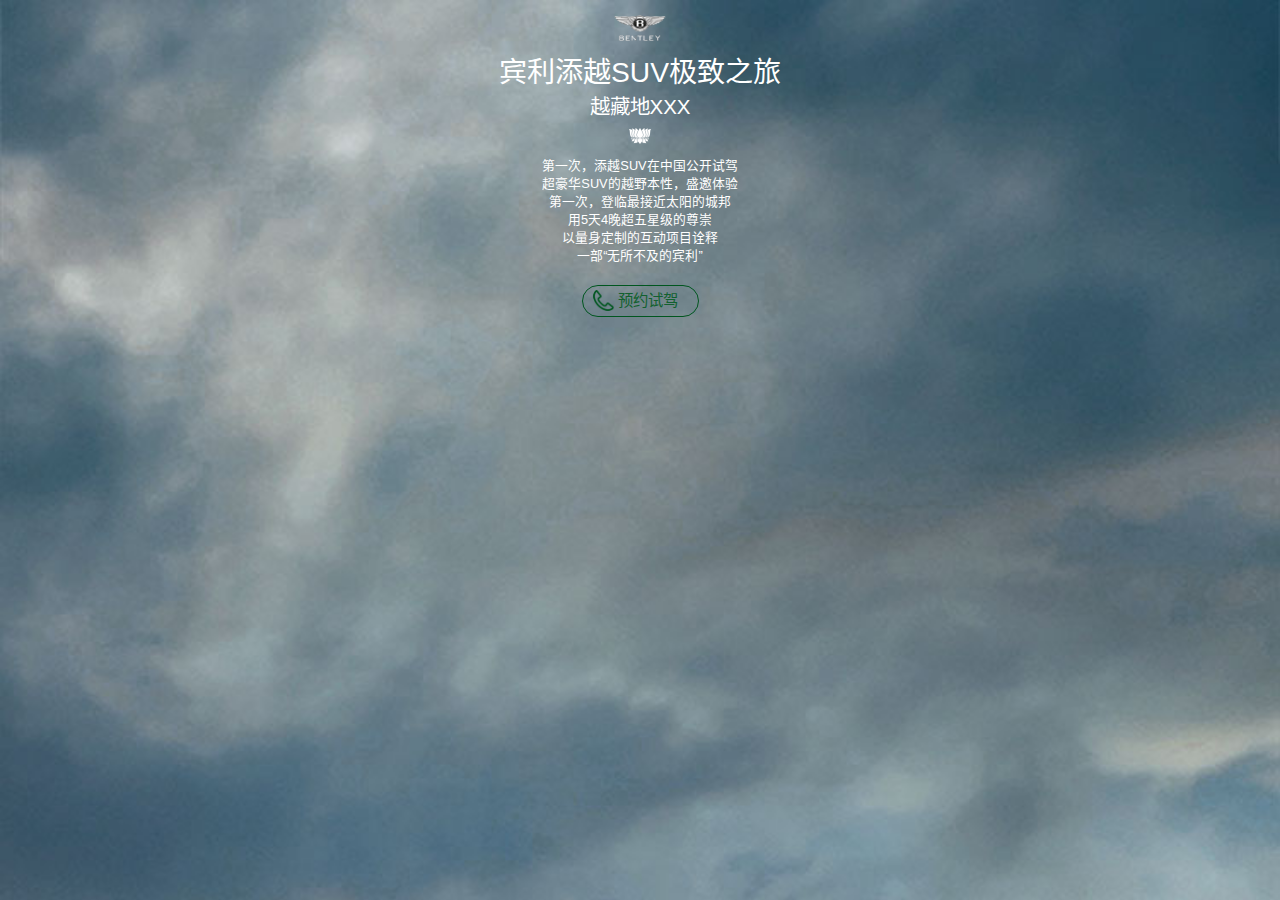
==== commit 31bf81d7: "milestone" ====
--- a/index.html
+++ b/index.html
@@ -16,15 +16,15 @@
 <!-- <div class="test">00000</div> -->
 <div id="page_load" class="page">
 	<!-- <div id="load_loading" class="loading show"></div> --><!-- /.loading -->
-	<div id="load_scratch" class="scratch show">
+	<!-- <div id="load_scratch" class="scratch show">
 		<canvas id="scratcher" class="canvasName"></canvas>
-	</div><!-- /.scratch -->
-
-	<div class="main">
+	</div> --><!-- /.scratch -->
+
+	<div class="main show">
 		<section id="page_1" class="page1 show swipe page page_1">
 			<img class="logo_img" src="./img/logo.png" alt="">
-			<h1>宾临世界</h1>
-			<h2>宾利添越SUV西藏之旅</h2>
+			<h1>宾利添越SUV极致之旅</h1>
+			<h2>越藏地XXX</h2>
 			<img class="lotus_blossom" src="./img/lotus_blossom.png" alt="">
 			<p>
 				第一次，添越SUV在中国公开试驾<br />
@@ -44,19 +44,20 @@
 
 			<img src="./img/page_2.jpg" alt="" class="page2_banner">
 			<img src="./img/lotus_blossom_black.png" alt="" class="lotus_blossom_black">
-			<h1>你可能去过西藏<br />但你一定没和添越一起去过西藏</h1>
+			<h1>你可能去过西藏<br />但你一定没和宾利一起去过西藏</h1>
 
 			<ul>
 				<li>地形钮一键切换，从容面对不同险峻地形</li>
-				<li>新一代12缸发动机的澎湃动力，驰骋高原</li>
-				<li>大容量油箱，探索美、征服险，历更多未历之景</li>
-				<li>四座同样奢适，后排两座更高，最宜观景</li>
+				<li>新一代12缸发动机的澎湃动力，	尽情驰骋高原</li>
+				<li>大容量油箱，探索美征服险，历更多未历之景</li>
+				<li>前后座同样奢适，后排采用较高座椅设计，可尽揽沿途美景；</li>
 				<li>超大后备箱空间，容纳长途旅行一切所需</li>
 			</ul>
+			<a class="down_tip down_tip_black"></a>
 		</section><!-- /#page2.page -->
 
 		<section id="page_3" class="page3 swipe page">
-			<div class="grey">
+			<div id="page3_grey" class="grey">
 				<img class="guide_top" src="./img/guide_top.png" alt="">
 				<img class="guide_right" src="./img/guide_right.png" alt="">
 				<img class="guide_bottom" src="./img/guide_bottom.png" alt="">
@@ -67,10 +68,10 @@
 
 			<div class="tabs_wrap">
 				<div class="tabs display-flexbox">
-					<a class="tab_0 flexbox-children current"><span>行程<br />安排</span></a>
-					<a class="tab_1 flexbox-children"><span>互动<br />谅解</span></a>
-					<a class="tab_2 flexbox-children"><span>行程<br />新知</span></a>
-					<a class="tab_3 flexbox-children"><span>视听<br />推荐</span></a>
+					<a class="tab_0 flexbox-children current" href="javascript:swipeHor.go2pageHor(0)"><span>行程<br />安排</span></a>
+					<a class="tab_1 flexbox-children" href="javascript:swipeHor.go2pageHor(1)"><span>互动<br />亮点</span></a>
+					<a class="tab_2 flexbox-children" href="javascript:swipeHor.go2pageHor(2)"><span>行程<br />新知</span></a>
+					<a class="tab_3 flexbox-children" href="javascript:swipeHor.go2pageHor(3)"><span>视听<br />推荐</span></a>
 				</div><!-- /.tabs -->
 
 				<div class="swipe_hor_wrap">
@@ -82,7 +83,7 @@
 								<strong>第1天<span>拉萨</span></strong>
 								<span class="trip_0_0">抵达</span>
 								<span class="trip_0_1"></span>
-								<span class="trip_0_2">入住瑞吉酒店</span>
+								<span class="trip_0_2 long_text">入住瑞吉酒店</span>
 							</li>
 							<li>
 								<strong>第2天<span>吞巴</span></strong>
@@ -95,12 +96,12 @@
 								<strong>第3天<span>羊卓雍错</span></strong>
 								<span class="trip_2_0">羊湖午餐</span>
 								<span class="trip_2_1">绘制唐卡</span>
-								<span class="trip_2_2">百亿像素照片</span>
+								<span class="trip_2_2 long_text">百亿像素照片</span>
 							</li>
 							<li>
 								<strong>第4天<span>拉萨</span></strong>
 								<span class="trip_3_0">布达拉宫</span>
-								<span class="trip_3_1">香格里拉酒店</span>
+								<span class="trip_3_1 long_text">瑞吉酒店就餐</span>
 								<span class="trip_3_2">甘丹寺</span>
 								<span class="trip_3_3">越野路段</span>
 							</li>
@@ -129,7 +130,7 @@
 							<div class="info_item info_item_1_2">
 								<img src="./img/tab_1_2_cloud.png" alt="" class="cloud">
 								<h1>学用藏文字写扎西德勒</h1>
-								<p>作为海拔最高的文字，又有人称藏文是“写在世界屋脊上的文字”。<br />此行你不仅可以拜访藏文字创始人故居，还能学写藏<br />文名字、藏文祝福。</p>
+								<p>作为海拔最高的文字，又有人称藏文是“写在世界屋脊上的文字”。<br />此行你不仅可以拜访藏文字创始人故居，还能学写藏文名字、藏文祝福。</p>
 							</div><!-- /.info_item -->
 
 							<img src="./img/tab_1_3.jpg" alt="">
@@ -149,27 +150,27 @@
 							<div class="info_item info_item_2_0">
 								<img src="./img/tab_2_0_cloud.png" alt="" class="cloud">
 								<h1>“50元人民币背后的美景”<span>布达拉宫</span></h1>
-								<p>布达拉宫始建于公元7世纪，<br />据说是藏王松赞干布为远嫁西藏的唐朝文成公主而建。</p>
+								<p>始建于公元7世纪的布达拉宫，据说是藏王松赞干布为远嫁西藏的唐朝文成公主而建。后被选为第五套人民币的50元背面图案，站在药王山观景台，就能拍出与人民币背面同样角度的布达拉宫全貌。</p>
 							</div><!-- /.info_item -->
 
 							<img src="./img/tab_2_1.jpg" alt="">
 							<div class="info_item info_item_2_1">
 								<img src="./img/tab_2_1_cloud.png" alt="" class="cloud">
 								<h1>没去过大昭寺，<br />就等于没去过拉萨。<span>大昭寺</span></h1>
-								<p>民间亦有“先有大昭寺，后有拉萨城”的说法，<br />距今已有一千多年的历史，那些从四面八方而来，<br />一路磕长头的朝拜者，最后的目的地就是大昭寺。</p>
+								<p>民间亦有“先有大昭寺，后有拉萨城”的说法，距今已有一千多年的历史，那些从四面八方而来，一路磕长头的朝拜者，最后的目的地就是大昭寺。</p>
 							</div><!-- /.info_item -->
 
 							<img src="./img/tab_2_2.jpg" alt="">
 							<div class="info_item info_item_2_2">
 								<img src="./img/tab_2_2_cloud.png" alt="" class="cloud">
 								<h1>你见，或不见我，<br />我就在那里，不悲不喜。<span>玛吉阿米</span></h1>
-								<p>仓央嘉措（西藏六世达赖活佛，西藏最浪漫的诗人）据说他和玛吉阿米在这里一见钟情。</p>
+								<p>仓央嘉措（西藏六世达赖活佛，西藏最浪漫的诗人），行程中我们将安排在玛吉阿米用膳，于八廓街转角，品一杯甜茶，时间仿佛穿越回仓央嘉措与玛吉阿米一见钟情的那刻。</p>
 							</div><!-- /.info_item -->
 
 							<img src="./img/tab_2_3.jpg" alt="">
 							<div class="info_item info_item_2_3">
 								<h1>戴着面具、没有舞台，<br />被誉为藏文化的活化石。<span>藏戏</span></h1>
-								<p>作为第一批国家非物质文化遗产，<br />藏戏演出的盛会，是每年藏历六七月的雪顿节。</p>
+								<p>作为第一批国家非物质文化遗产，藏戏也被称为“藏文化的活化石”，透过几分威武、几分神秘的面具，聆听高亢雄浑的天籁之音，讲述一代又一代的传奇故事。</p>
 							</div><!-- /.info_item -->
 
 							<img src="./img/tab_2_4.jpg" alt="">
@@ -217,6 +218,7 @@
 					</div><!-- /.tabs_content_3 -->
 				</div><!-- /.swipe_hor -->
 			</div><!-- /.tabs_wrap -->
+			<a class="down_tip down_tip_black"></a>
 		</section><!-- /#page3.page -->
 
 		<section id="page_4" class="page4 swipe page">
@@ -250,11 +252,11 @@
 				<li class="ready_li_2 flexbox-children"><strong>鞋子</strong>行程无长途跋<br />涉，舒适即可</li>
 			</ul><!-- /.ready_ul -->
 
-			<a class="down_tip down_tip_black">详情</a>
+			<a class="down_tip down_tip_black"></a>
 		</section><!-- /#page4.page -->
 
 		<section id="page_5" class="page5 swipe page">
-			<div class="grey">
+			<div id="page5_grey" class="grey none">
 				<img class="grey_arrow" src="./img/grey_arrow.png" alt="">
 				<span>点击右上角<br />选择“发送给朋友”<br />与好友同行</span>
 			</div><!-- /.grey -->
@@ -269,8 +271,8 @@
 				<h3 class="also_h3">您还可以</h3>
 
 				<a target="_blank" href="tel:4008906668"><span>致电行程客服</span></a><br />
-				<a target="_blank" href="#">与好友同行</a><br />
-				<a target="_blank" href="#">了解活动详情</a><br />
+				<a target="_blank" href="javascript:grey.showGrey('#page5_grey')">与好友同行</a><br />
+				<a target="_blank" href="javascript:swipe.go2page(2)">了解活动详情</a><br />
 				<a target="_blank" href="#">了解添越</a>
 			</div><!-- ./also_can -->
 		</section><!-- /#page5.page -->
--- a/css/common.css
+++ b/css/common.css
@@ -12,7 +12,7 @@
   font-family: Helvetica, 'STXihei', 'STHeiti Light', 'Microsoft yahei', sans-serif;
   line-height: 1;
   background-color: #fff;
-  /*overflow: hidden;*/
+  overflow: hidden;
 }
 
 
@@ -590,7 +590,7 @@
   height: 100%;
   position: absolute;
   top: 0;
-  display: none;
+  /*display: none;*/
 }
 
 .page1{
@@ -605,32 +605,34 @@
     width: 52px;
     margin: 15px 0;}
   .page_1 h1{
-    font-size: 3.0rem}
+    font-size: 2.2rem}
   .page_1 h2{
     font-size: 1.6rem;
-    margin-top: 5px;}
+    margin-top: 10px;}
   .page_1 img.lotus_blossom{
     width: 22px;
     margin: 10px auto;}
   .page_1 p{
     line-height: 18px;}
   .page_1 a.booking_link{
-    height: 26px;
-    line-height: 26px;
-    font-size: 1.0rem;
+    height: 30px;
+    line-height: 30px;
+    font-size: 1.2rem;
     color: #12612f;
     border-radius: 30px;
-    padding: 0 20px;
+    padding: 0 20px 0 35px;
     margin: 20px auto 0;
     display: inline-block;
-    border: 1px solid #00561f;}
+    border: 1px solid #00561f;
+    background: url(../img/phone_green.png) no-repeat 10px center;
+    background-size: 21px 21px;}
   .down_tip{
     width: 35px;
     height: 15px;
     color: #fff;
     font-size: 1.0rem;
     text-align: center;  
-    position: absolute;
+    position: fixed;
     bottom: 0;
     left: 50%;
     z-index: 100;
@@ -723,11 +725,10 @@
     margin: 3% auto 0;
     text-align: left;}
     .page2 ul li{
-      height: 21px;
+      line-height: 1.6rem;
       font-size: 1.2rem;
-      line-height: 21px;
-      padding: 0 0 0 10px;
-      background: url(../img/dot.png) no-repeat 0 center;
+      padding: 3px 0 0 10px;
+      background: url(../img/dot.png) no-repeat 0 5px;
       background-size: 4px 11px;}
   .page3{}
     .grey{
@@ -742,6 +743,7 @@
       z-index: 999;
       position: absolute;
       background: url(../img/grey.png) repeat 0 0;}
+      .grey.none{display: none;}
       .grey span{
         display: inline-block;
         padding-top: 100px;}
@@ -873,6 +875,7 @@
               display: inline-block;
               background: url(../img/trip_icons.png) no-repeat 13px 0;
               background-size: 232px 295px;}
+            .trip li > span.long_text{text-indent: -5px;}
             .trip li > span.trip_0_1{background-position: -9999px -9999px;}
             .trip li > span.trip_0_2{background-position: -107px 0;}
 
@@ -902,7 +905,7 @@
           background: url(../img/tab_1_2_bg.png) no-repeat right bottom;
           background-size: 261px 220px;}
         .info_item_1_3{
-          background: url(../img/tab_1_3_bg.png) no-repeat 0 bottom;
+          background: url(../img/tab_1_3_bg.png) no-repeat right center;
           background-size: 253px 253px;}
           .info_item img.cloud{position: absolute;}
           .info_item_1_2 img.cloud{
@@ -913,7 +916,7 @@
             margin: -55px 0 0 -25px;}
         .info_item h1{
           line-height: 24px;
-          font-size: 1.8rem;
+          font-size: 1.68rem;
           text-align: right;
           font-weight: bold;
           padding: 0 0 15px;
@@ -1002,13 +1005,15 @@
     position: relative;
     z-index: 2;
     box-shadow: 5px 0 10px #cdcdcd;}
-    .grey_wrap{background: #f6f6f6;}
+    .grey_wrap{
+      overflow: hidden;
+      background: #f6f6f6;}
       .green_h2{
-        padding: 10px 0;
+        padding: 0.8rem 0;
         text-align: center;}
         .green_h2 span{
-          line-height: 23px;
-          border-radius: 11px;
+          line-height: 2.4rem;
+          border-radius: 1.2rem;
           text-align: center;
           color: #fff;
           font-size: 1.4rem;
@@ -1056,7 +1061,7 @@
         background: url(../img/ready_icons_2.png) no-repeat 0 0;
         background-size: 212px 39px;}
         .ready_ul_bottom li strong{
-          font-size: 1.4rem;
+          font-size: 1.3rem;
           font-weight: bold;
           display: block;
           padding: 0 0 5px;}
@@ -1112,14 +1117,28 @@
 /*iPhone 6*/
 @media screen and (min-width: 375px) {
   html{font-size: 70%;}
+  .booking_top{width: 55px;height: 16px;}
+  .trip li{letter-spacing: 8px;padding: 20px 0 0;}
+    .trip li > strong{font-size: 1.4rem;letter-spacing: 0;margin-right: 5px;}
+      .trip li > strong span{padding-top: 2px;}
+    .trip li > span{letter-spacing: 0;}
   .page2 h1{line-height: 26px;}
   .page2 ul{width: 295px;}
+  .green_h2{margin: 5px 0;}
+  .subtitle{margin: 5px 0;}
+  .not_suitable{padding: 10px 0 20px;}
+  .ready_ul li{font-size: 1.1rem;}
 }
 /*iPhone 6 Plus*/
 @media screen and (min-width: 414px) {
   html{font-size: 80%;}
+  .booking_top{width: 60px;height: 16px;}
   .page2 ul{width: 335px;}
-  .trip li > strong{font-size: 1.4rem;}
+    .page2 ul li{margin: 1% 0;}
+  .trip li{letter-spacing: 20px;}
+    .trip li > strong{font-size: 1.2rem;}
+      .trip li > strong span{font-size: 0.9rem;}
+    .trip li > span.long_text{text-indent: -13px;}
   .real_ul{width: 360px;}
 }
 .test{
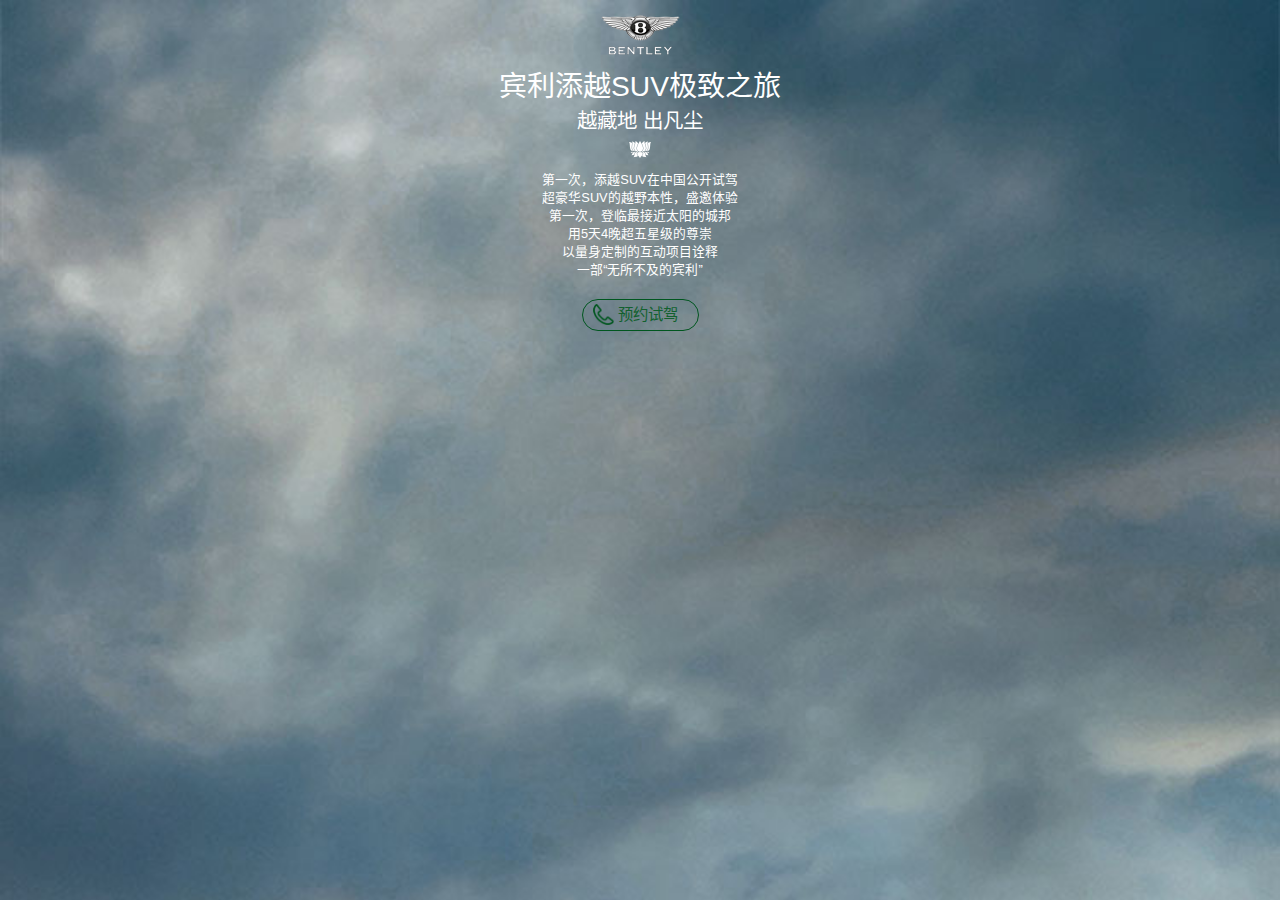
==== commit 2771cb2c: "css change" ====
--- a/index.html
+++ b/index.html
@@ -24,7 +24,7 @@
 		<section id="page_1" class="page1 show swipe page page_1">
 			<img class="logo_img" src="./img/logo.png" alt="">
 			<h1>宾利添越SUV极致之旅</h1>
-			<h2>越藏地XXX</h2>
+			<h2>越藏地 出凡尘</h2>
 			<img class="lotus_blossom" src="./img/lotus_blossom.png" alt="">
 			<p>
 				第一次，添越SUV在中国公开试驾<br />
@@ -40,7 +40,7 @@
 		</section><!-- /#page_1_1.page -->
 
 		<section id="page_2" class="page2 swipe page">
-			<a href="tel:4008906668" class="booking_top">立即预约</a>
+			<a href="tel:4008906668" class="booking_top">立即报名</a>
 
 			<img src="./img/page_2.jpg" alt="" class="page2_banner">
 			<img src="./img/lotus_blossom_black.png" alt="" class="lotus_blossom_black">
@@ -64,7 +64,7 @@
 				<img class="guide_left" src="./img/guide_left.png" alt="">
 			</div><!-- /.grey -->
 
-			<a href="tel:4008906668" class="booking_top">立即预约</a>
+			<a href="tel:4008906668" class="booking_top">立即报名</a>
 
 			<div class="tabs_wrap">
 				<div class="tabs display-flexbox">
@@ -177,7 +177,7 @@
 							<div class="info_item info_item_2_4">
 								<img src="./img/tab_2_4_cloud.png" alt="" class="cloud">
 								<img src="./img/tab_2_4_cloud_1.png" alt="" class="cloud">
-								<h1>风景美如画，<br />画皮2曾在这里取景。<span>洋湖</span></h1>
+								<h1>神的孩子都要去羊湖，<br />最不可能错过的十大西藏美景。<span>洋湖</span></h1>
 								<p>与纳木错、玛旁雍错并称西藏三大圣湖，<br />途经海拔5190米的那根拉山口，<br /><strong>是此行的最高海拔。</strong></p>
 							</div><!-- /.info_item -->
 						</div><!-- /.tabs_content_core -->
@@ -222,7 +222,7 @@
 		</section><!-- /#page3.page -->
 
 		<section id="page_4" class="page4 swipe page">
-			<a href="tel:4008906668" class="booking_top">立即预约</a>
+			<a href="tel:4008906668" class="booking_top">立即报名</a>
 
 			<h1 class="top_title">入藏前准备</h1>
 
@@ -273,7 +273,7 @@
 				<a target="_blank" href="tel:4008906668"><span>致电行程客服</span></a><br />
 				<a target="_blank" href="javascript:grey.showGrey('#page5_grey')">与好友同行</a><br />
 				<a target="_blank" href="javascript:swipe.go2page(2)">了解活动详情</a><br />
-				<a target="_blank" href="#">了解添越</a>
+				<a target="_blank" href="http://www.bentleymotorschina.com.cn/#/models/mulsanne_list/14">了解添越</a>
 			</div><!-- ./also_can -->
 		</section><!-- /#page5.page -->
 	</div><!-- /.main -->
--- a/css/common.css
+++ b/css/common.css
@@ -602,7 +602,7 @@
   font-size: 1.0rem;
   text-align: center;}
   .page_1 img.logo_img{
-    width: 52px;
+    width: 79px;
     margin: 15px 0;}
   .page_1 h1{
     font-size: 2.2rem}
@@ -1025,11 +1025,18 @@
         padding: 0 0 10px;
         margin: 0 auto;}
         .ready_ul li{
+          line-height: 1.1rem;
           font-size: 1.0rem;
           padding: 40px 5px 0;
           border-left: 1px solid #d2d2d2;
+          /*text-align: justify;*/
+          /*text-align-last: justify;*/
+
           text-align: justify;
-          text-align-last: justify;
+          -ms-text-justify: inter-ideograph;
+          text-justify: inter-ideograph;
+          text-spacing: ideograph-alpha;
+
           background: url(../img/ready_icons_0.png) no-repeat 0 0;
           background-size: 292px 41px;}
           .ready_ul li:first-child{border-left: none;}
@@ -1127,7 +1134,7 @@
   .green_h2{margin: 5px 0;}
   .subtitle{margin: 5px 0;}
   .not_suitable{padding: 10px 0 20px;}
-  .ready_ul li{font-size: 1.1rem;}
+  .ready_ul li{line-height: 1.3rem;font-size: 1.1rem;}
 }
 /*iPhone 6 Plus*/
 @media screen and (min-width: 414px) {
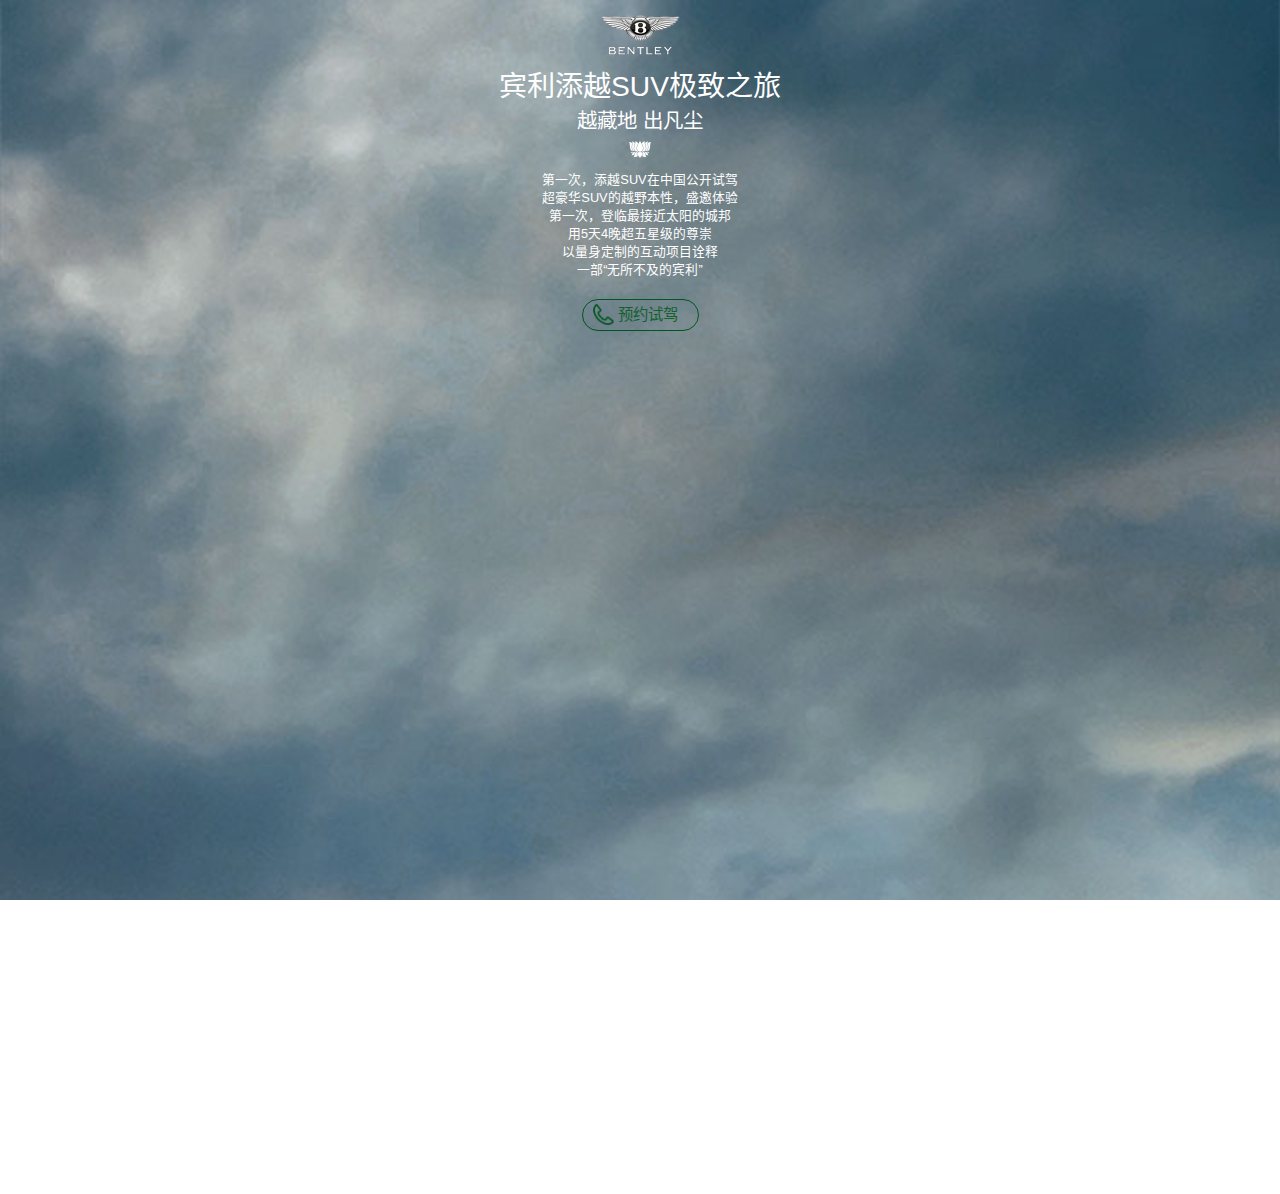
==== commit 10ffd8ed: "add loading function" ====
--- a/index.html
+++ b/index.html
@@ -4,12 +4,13 @@
     <meta charset="utf-8">
     <meta name="viewport" content="width=device-width, initial-scale=1.0, maximum-scale=1.0, minimum-scale=1.0, user-scalable=no, minimal-ui">
     <meta name="apple-mobile-web-app-capable" content="yes">
-    <title>宾临世界</title>
+    <title>宾利添越SUV极致之旅</title>
 
     <meta name="description" content="">
     <meta name="keywords" content=""> 
     <link rel="stylesheet" href="./css/common.css" media="all">
 
+	<script type="application/javascript" src="./js/zepto.js"></script>
 </head>
 
 <body class="load_body">
@@ -20,8 +21,9 @@
 		<canvas id="scratcher" class="canvasName"></canvas>
 	</div> --><!-- /.scratch -->
 
-	<div class="main show">
+	<div id="main" class="main">
 		<section id="page_1" class="page1 show swipe page page_1">
+			<img src="./img/page_1.jpg" alt="" class="loading_img" onload="$('#main').addClass('show')">
 			<img class="logo_img" src="./img/logo.png" alt="">
 			<h1>宾利添越SUV极致之旅</h1>
 			<h2>越藏地 出凡尘</h2>
@@ -177,7 +179,7 @@
 							<div class="info_item info_item_2_4">
 								<img src="./img/tab_2_4_cloud.png" alt="" class="cloud">
 								<img src="./img/tab_2_4_cloud_1.png" alt="" class="cloud">
-								<h1>神的孩子都要去羊湖，<br />最不可能错过的十大西藏美景。<span>洋湖</span></h1>
+								<h1>神的孩子都要去羊湖，<br />最不可能错过的十大西藏美景。<span>羊湖</span></h1>
 								<p>与纳木错、玛旁雍错并称西藏三大圣湖，<br />途经海拔5190米的那根拉山口，<br /><strong>是此行的最高海拔。</strong></p>
 							</div><!-- /.info_item -->
 						</div><!-- /.tabs_content_core -->
@@ -279,8 +281,6 @@
 	</div><!-- /.main -->
 </div><!-- /#page_load.page -->
 
-
-<script type="application/javascript" src="./js/zepto.js"></script>
 <script type="application/javascript" src="./js/swipe.js"></script>
 <script type="application/javascript" src="./js/fastclick.js"></script>
 <script type="application/javascript" src="./js/scratcher.js"></script>
--- a/css/common.css
+++ b/css/common.css
@@ -131,6 +131,10 @@
 html,body{height: 100%;}
 .page{position: relative;display: none;width: 100%;height: 100%;}
 .page.show{display: block;}
+
+.loading_img{
+  position: absolute;
+  margin: 0 0 0 -99999px;}
 
 #page_load{height: 100%;display: block;z-index: 2;}
 #page_load > *{display: none;}
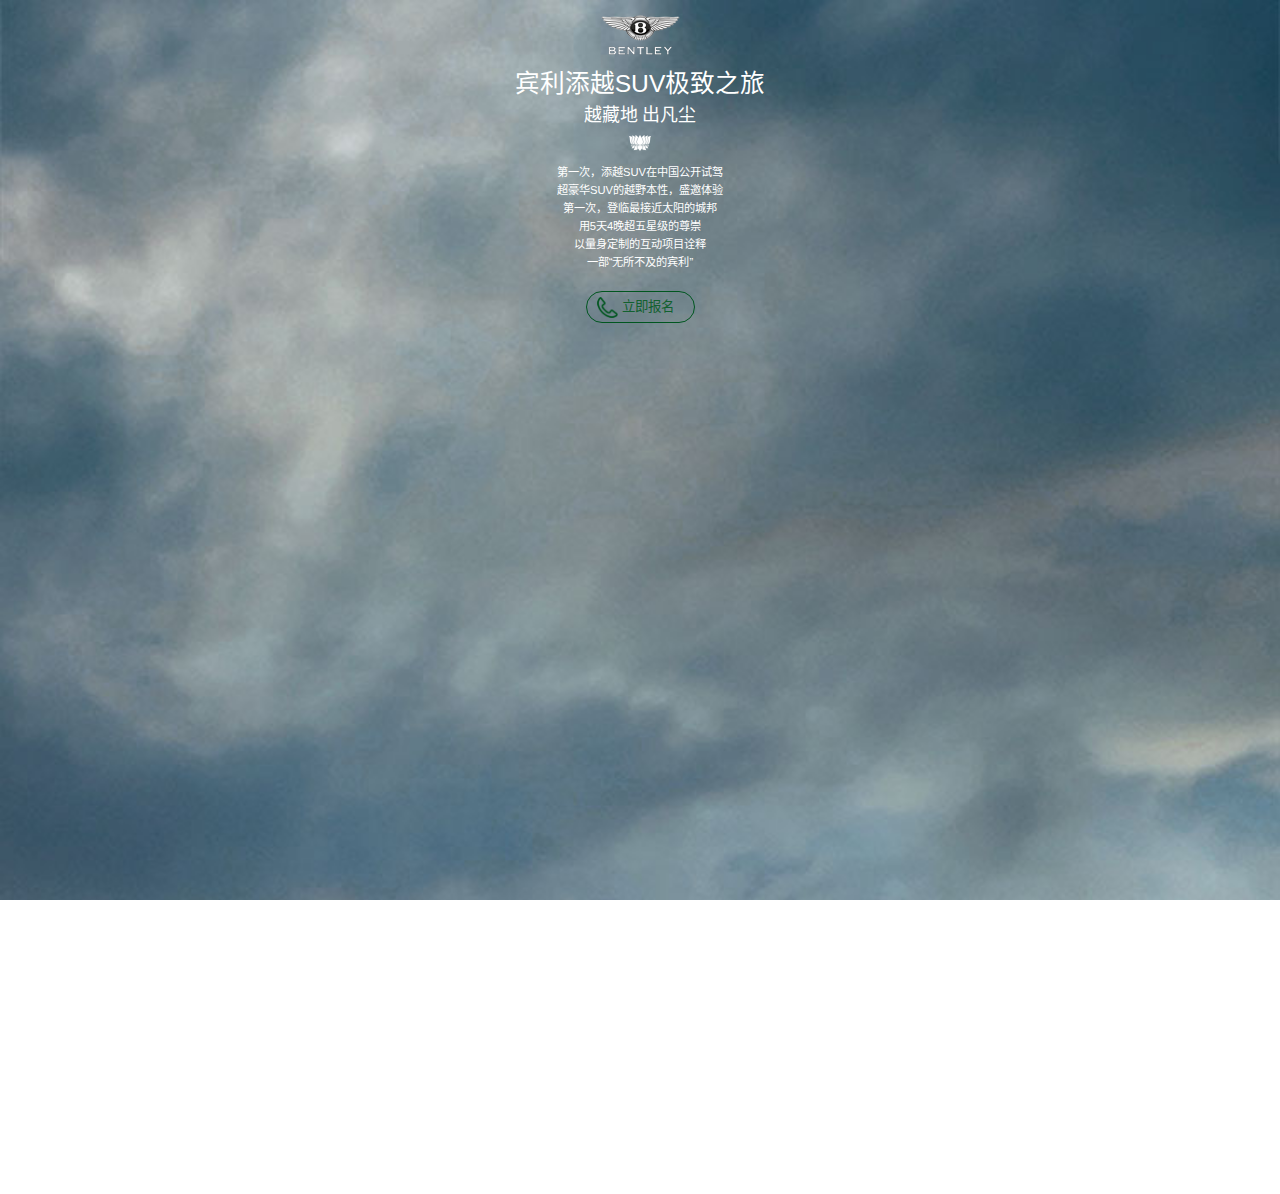
==== commit eca1ab2f: "text change" ====
--- a/index.html
+++ b/index.html
@@ -36,7 +36,7 @@
 				以量身定制的互动项目诠释<br />
 				一部“无所不及的宾利”
 			</p>
-			<a class="booking_link" target="_blank" href="tel:4008906668">预约试驾</a>
+			<a class="booking_link" target="_blank" href="tel:4008906668">立即报名</a>
 
 			<a class="down_tip">详情</a>
 		</section><!-- /#page_1_1.page -->
--- a/css/common.css
+++ b/css/common.css
@@ -791,7 +791,7 @@
       position: relative;
       box-shadow: 0 1px 3px #858585;}
       .tabs a{
-        line-height: 14px;
+        line-height: 1.4rem;
         color: #fff;
         font-size: 1.2rem;
         background: #00321e;
@@ -919,11 +919,11 @@
             width: 141px;
             margin: -55px 0 0 -25px;}
         .info_item h1{
-          line-height: 24px;
+          line-height: 26px;
           font-size: 1.68rem;
           text-align: right;
           font-weight: bold;
-          padding: 0 0 15px;
+          padding: 0 0 5px;
           margin: 0 0 20px;
           background: url(../img/info_item_line.jpg) no-repeat right bottom;
           background-size: 220px 1px;}
@@ -931,7 +931,7 @@
           line-height: 22px;
           font-size: 1.8rem;
           color: #00321e;
-          padding: 15px;
+          padding: 10px 15px;
           font-weight: bold;}
           .tabs_content_2 .info_item h1{background: none;}
             .tabs_content_2 .info_item h1 span{
@@ -996,7 +996,7 @@
           background: url(../img/tab_3_3_bg_0.jpg) no-repeat right 0, url(../img/tab_3_3_bg_1.jpg) no-repeat right bottom;
           /*background-size: 182px 106px;*/}
         .info_item p{
-          line-height: 20px;
+          line-height: 22px;
           font-size: 1.4rem}
   .page4 .booking_top{margin-top: 40px;}
   .top_title{
@@ -1139,10 +1139,14 @@
   .subtitle{margin: 5px 0;}
   .not_suitable{padding: 10px 0 20px;}
   .ready_ul li{line-height: 1.3rem;font-size: 1.1rem;}
+  .info_item p{line-height: 24px;}
+  .tabs a{line-height: 1.5rem;}
+  h1.top_h1{line-height: 30px;}
+  .info_item h1{line-height: 30px;}
 }
 /*iPhone 6 Plus*/
 @media screen and (min-width: 414px) {
-  html{font-size: 80%;}
+   10pxhtml{font-size: 80%;}
   .booking_top{width: 60px;height: 16px;}
   .page2 ul{width: 335px;}
     .page2 ul li{margin: 1% 0;}
@@ -1151,6 +1155,7 @@
       .trip li > strong span{font-size: 0.9rem;}
     .trip li > span.long_text{text-indent: -13px;}
   .real_ul{width: 360px;}
+  .info_item p{line-height: 26px;}
 }
 .test{
   position: fixed;
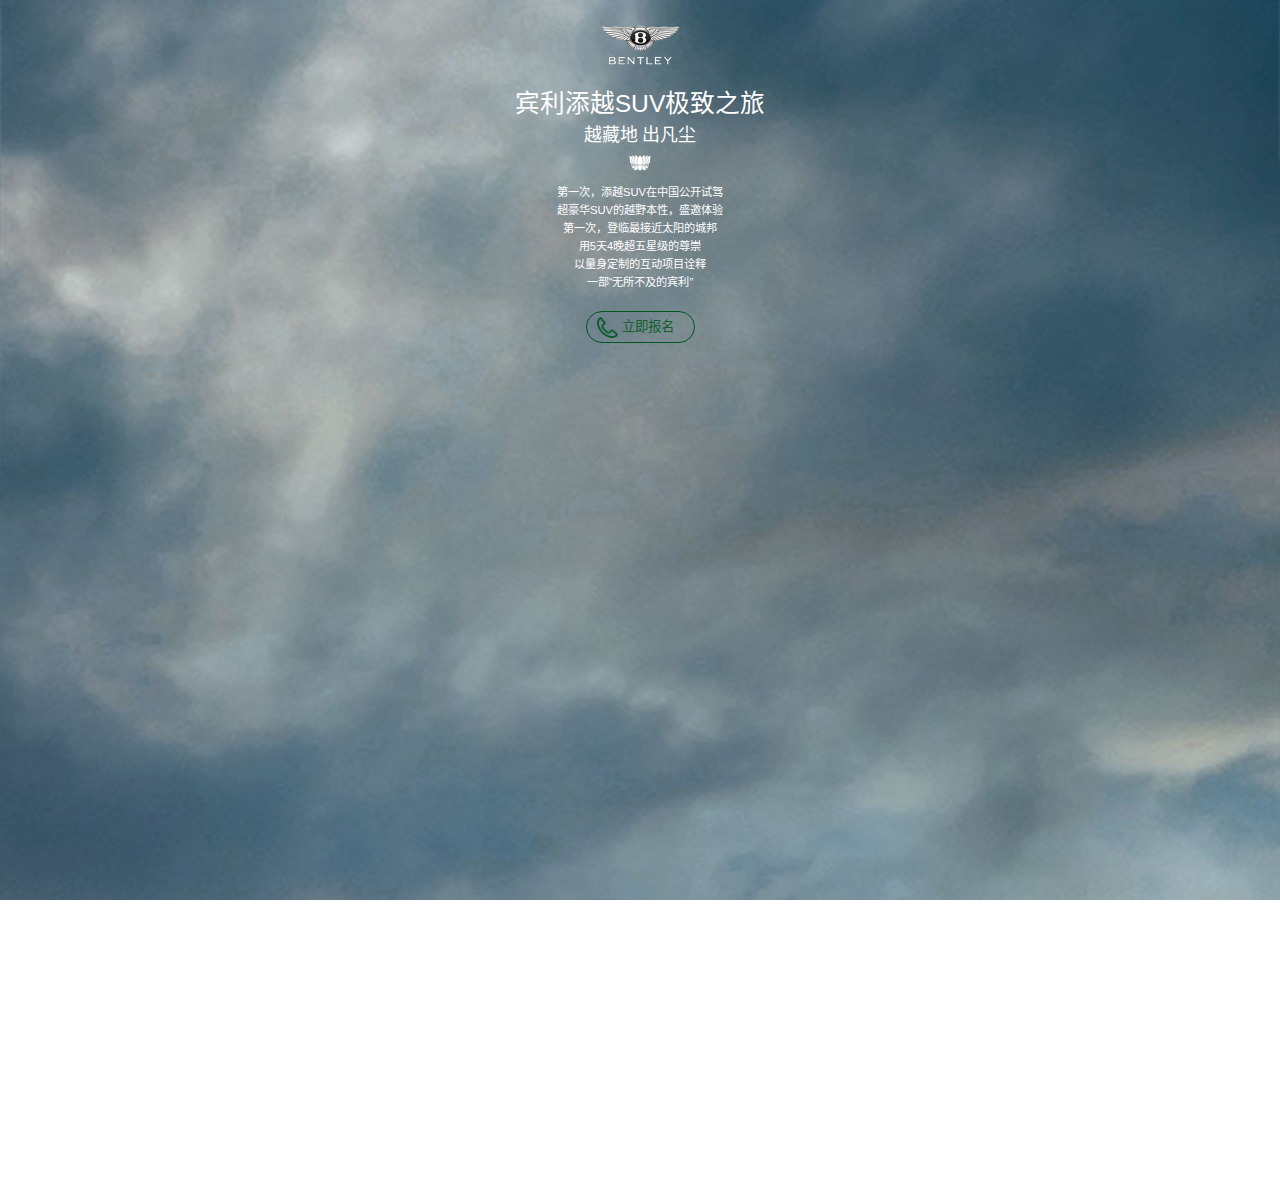
==== commit b6bac6d3: "requirement" ====
--- a/index.html
+++ b/index.html
@@ -50,9 +50,9 @@
 
 			<ul>
 				<li>地形钮一键切换，从容面对不同险峻地形</li>
-				<li>新一代12缸发动机的澎湃动力，	尽情驰骋高原</li>
+				<li>新一代12缸发动机的澎湃动力，尽情驰骋高原</li>
 				<li>大容量油箱，探索美征服险，历更多未历之景</li>
-				<li>前后座同样奢适，后排采用较高座椅设计，可尽揽沿途美景；</li>
+				<li>前后座同样奢适，后排采用较高座椅设计，可尽揽沿途美景</li>
 				<li>超大后备箱空间，容纳长途旅行一切所需</li>
 			</ul>
 			<a class="down_tip down_tip_black"></a>
@@ -276,6 +276,11 @@
 				<a target="_blank" href="javascript:grey.showGrey('#page5_grey')">与好友同行</a><br />
 				<a target="_blank" href="javascript:swipe.go2page(2)">了解活动详情</a><br />
 				<a target="_blank" href="http://www.bentleymotorschina.com.cn/#/models/mulsanne_list/14">了解添越</a>
+
+				<span>
+					极致之旅指定合作伙伴:倍耐力轮胎
+					<!-- <img src="./img/pirelli.png" alt=""> -->
+				</span>
 			</div><!-- ./also_can -->
 		</section><!-- /#page5.page -->
 	</div><!-- /.main -->
--- a/css/common.css
+++ b/css/common.css
@@ -607,7 +607,7 @@
   text-align: center;}
   .page_1 img.logo_img{
     width: 79px;
-    margin: 15px 0;}
+    margin: 25px 0;}
   .page_1 h1{
     font-size: 2.2rem}
   .page_1 h2{
@@ -783,12 +783,15 @@
           margin: 30px 15px 0 0;}
 .page3{}
   .page3 .booking_top{margin-top: 135px;}
-  .tabs_wrapper{
+  .tabs_wrap{
     height: 100%;
+    padding: 48px 0 0;
     position: relative;}
     .tabs{
+      width: 100%;
       z-index: 3;
-      position: relative;
+      top: 0;
+      position: fixed;
       box-shadow: 0 1px 3px #858585;}
       .tabs a{
         line-height: 1.4rem;
@@ -816,7 +819,7 @@
           top: 0;
           left: 50%;
           z-index: 3;
-          margin: 44px 0 0 -6px;
+          margin: 48px 0 0 -6px;
           position: absolute;
           border-width: 8px;
           border-style: solid;
@@ -1123,6 +1126,14 @@
         padding: 0 0 0 26px;
         background: url(../img/phone_ori.png) no-repeat 0 center;
         background-size: 23px 23px;}
+    .also_can > span{
+      text-align: center;
+      display: inline-block;
+      font-size: 1.3rem;
+      padding: 6px 65px 6px 0;
+      margin: 10px 0 0;
+      background: url(../img/pirelli.png) no-repeat right center;
+      background-size: 49px 14px;}
 
 
 /*iPhone 6*/
@@ -1143,6 +1154,8 @@
   .tabs a{line-height: 1.5rem;}
   h1.top_h1{line-height: 30px;}
   .info_item h1{line-height: 30px;}
+  .tabs_wrapper{padding-top: 52px;}
+  .tabs a.current::after{margin-top: 51px;}
 }
 /*iPhone 6 Plus*/
 @media screen and (min-width: 414px) {
